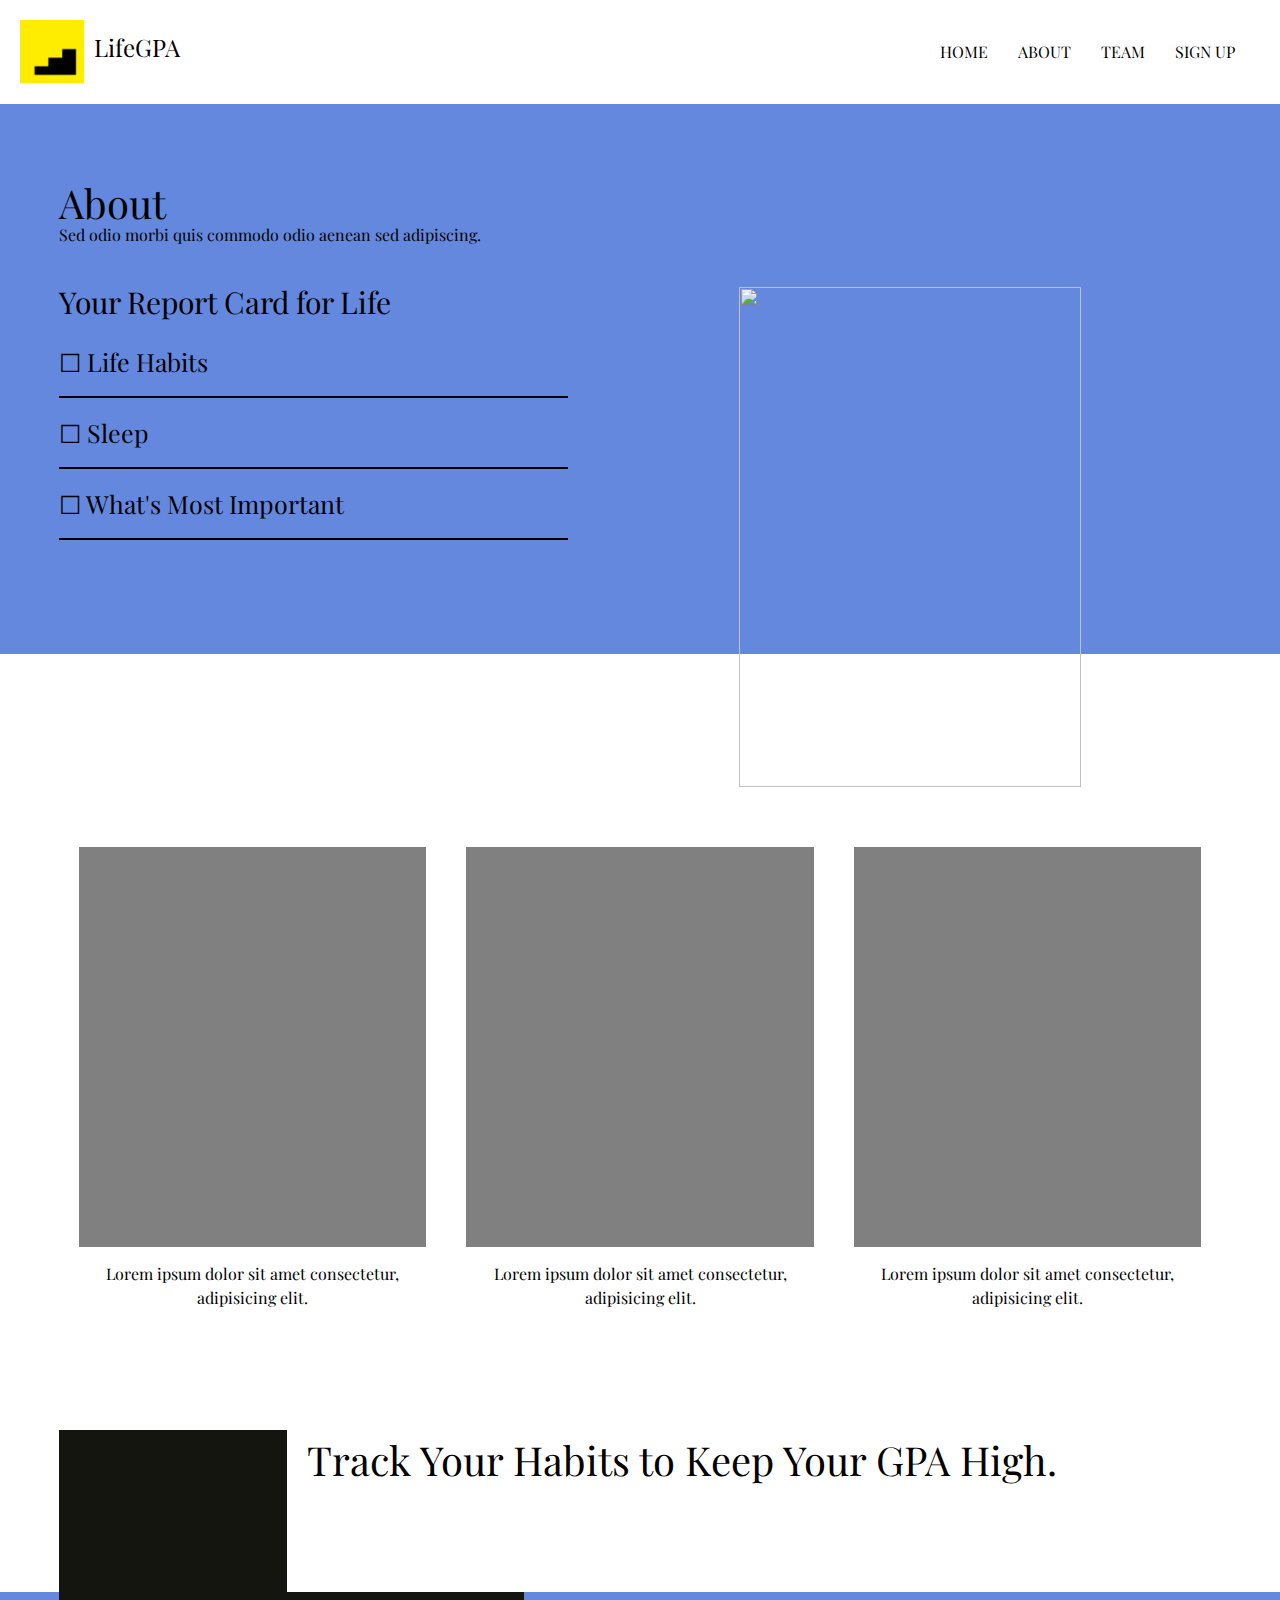
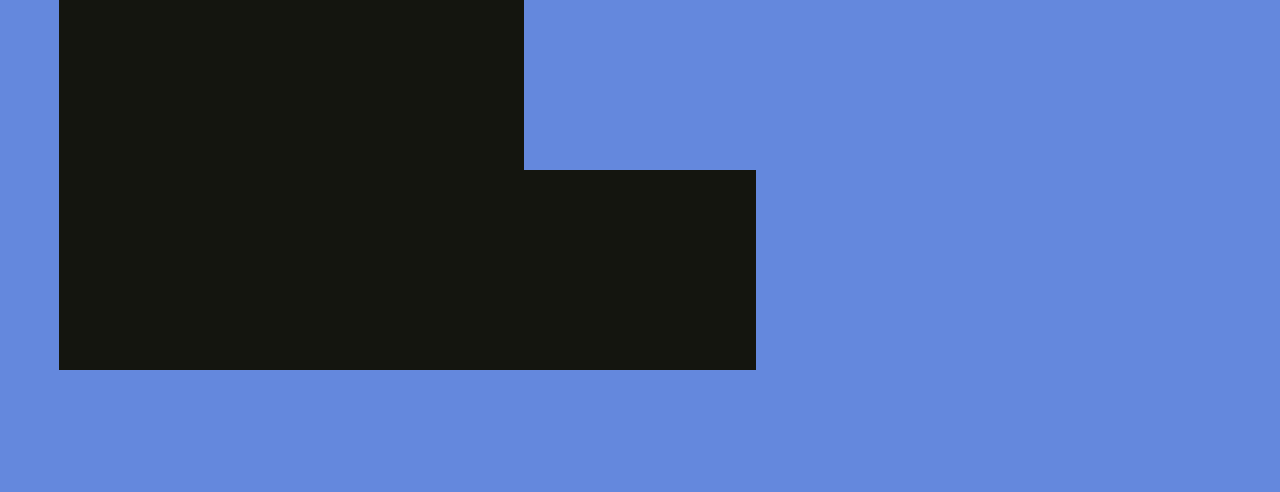
==== about.html @ 608b70bc "finished about.less styling and responsiveness" ====
<!DOCTYPE HTML>

<html>
  <head>
    <link rel="shortcut icon" href="assets/LifeGPAicon.ico" />
    <title>About LifeGPA</title>
    <meta charset="utf-8" />
    <meta name="viewport" content="width=device-width, initial-scale=1" />
    <link rel="stylesheet" href="css/index.css" />
    <link href="https://fonts.googleapis.com/css?family=Playfair+Display&display=swap" rel="stylesheet">
    <script></script>
    <script src="about.js" async></script>
  </head>
  <body class="">
   
      <!--HEADER-->
    	<header id="ABTheader">
          <div class="nav-bar">
            <nav>
              <div id="logo">
                <img id="img" src="assets/LifeGPAicon.ico"/>
                <p>LifeGPA</p>
              </div>
              <div class="headerLinks">
                <a href="index.html">HOME</a>
                <a href="about.html">ABOUT</a>
                <a href="team.html">TEAM</a>
                <a id="id-btn" href="">SIGN UP</a>
              </div>
            </nav>
          </div>
        </header>

      <!--BANNER-->
      <section class="aboutBanner">
      </section>

      <!--MAIN-->
      <section class="aboutMain">

        <section class="aboutBox">
          <div class="aboutBoxTop">
              <h2>About</h2>
              <p>Sed odio morbi quis commodo odio aenean sed adipiscing.</p>
          </div>

          <div class="aboutMidBox">
            <section class="reportCard">
              <h3>Your Report Card for Life</h3>
              <button class="gradeCard"><ul style="list-style-type:none;">
                  <li>&#9744; Life Habits</ul></button>
              <div class="panel">
                <p>Lorem ipsum...</p>
              </div>
              
              <button class="gradeCard"><ul style="list-style-type:none;">
                  <li>&#9744; Sleep</ul></button>
              <div class="panel">
                <p>Lorem ipsum...</p>
              </div>
              
              <button class="gradeCard"><ul style="list-style-type:none;">
                  <li>&#9744; What's Most Important</ul></button>
              <div class="panel">
                <p>Lorem ipsum...</p>
              </div>
              </section>
          <img class="aboutImg" src="assets/climb.jpg">

          </div>

          <div class="aboutAPP">
           <div class="aboutAPP1">
             <img src="">
             <p>Lorem ipsum dolor sit amet consectetur, adipisicing elit.</p>
            </div> 
            <div class="aboutAPP2">
                <img src="">
                <p>Lorem ipsum dolor sit amet consectetur, adipisicing elit.</p>
               </div> 
            <div class="aboutAPP3">
              <img src="">
              <p>Lorem ipsum dolor sit amet consectetur, adipisicing elit.</p>
              </div>    
          </div>

          <div class="aboutBottomBox">
            <div class="row1">
            <div class="block1"></div>
            <h2>Track Your Habits to Keep Your GPA High.</h2>
          </div>

          <div class="row2">
            <div class="block2"></div>
          </div>

            <div class="block3"></div>  
          </div>
      </section>
     
      </section>

      <!--FOOTER-->
      <footer class="footer">

      </footer>

  </body>
</html>
---- css/index.css ----
.mobile-content {
  max-width: 450px;
  margin: 10px auto 0 auto;
}
html,
body,
div,
span,
applet,
object,
iframe,
h1,
h2,
h3,
h4,
h5,
h6,
p,
blockquote,
pre,
a,
abbr,
acronym,
address,
big,
cite,
code,
del,
dfn,
em,
img,
ins,
kbd,
q,
s,
samp,
small,
strike,
strong,
sub,
sup,
tt,
var,
b,
u,
i,
center,
dl,
dt,
dd,
ol,
ul,
li,
fieldset,
form,
label,
legend,
table,
caption,
tbody,
tfoot,
thead,
tr,
th,
td,
article,
aside,
canvas,
details,
embed,
figure,
figcaption,
footer,
header,
hgroup,
menu,
nav,
output,
ruby,
section,
summary,
time,
mark,
audio,
video {
  margin: 0;
  padding: 0;
  border: 0;
  font-size: 100%;
  font: inherit;
  vertical-align: baseline;
}
article,
aside,
details,
figcaption,
figure,
footer,
header,
hgroup,
menu,
nav,
section {
  display: block;
}
body {
  line-height: 1;
}
ol,
ul {
  list-style: none;
}
blockquote,
q {
  quotes: none;
}
blockquote:before,
blockquote:after,
q:before,
q:after {
  content: '';
  content: none;
}
table {
  border-collapse: collapse;
  border-spacing: 0;
}
* {
  box-sizing: border-box;
}
html {
  font-size: 62.5%;
}
html,
body {
  font-family: 'Roboto', sans-serif;
}
h1,
h2,
h3,
h4,
h5 {
  font-family: 'NBI', 'Pro Bold', sans-serif;
}
h1 {
  font-size: 4rem;
}
h2 {
  font-size: 3.2rem;
  padding-bottom: 10px;
}
h4 {
  font-size: 2.5rem;
  padding-bottom: 10px;
}
p {
  line-height: 1.5;
  font-size: 1.6rem;
  padding-bottom: 10px;
}
img {
  max-width: 100%;
  height: auto;
}
#container {
  text-align: center;
  width: 100%;
  margin: 0 auto;
}
#header-home {
  background: #fcec4f;
}
#header-home nav {
  display: flex;
  justify-content: flex-end;
  align-items: center;
  height: 60px;
}
#header-home a {
  text-decoration: none;
  text-align: center;
  color: #0d0221;
  padding: 15px;
  font-size: 14px;
}
#header-home a:hover {
  text-shadow: 4px 4px 4px rgba(0, 0, 0, 0.13);
}
.banner {
  flex: flex;
  flex-direction: column;
  background: #fcec4f;
  height: 640px;
  padding-top: 70px;
}
.banner img {
  border: 1px solid black;
}
.banner .title::after {
  content: attr(data-end);
  font-size: 12px;
  padding-left: 2px;
}
.banner h1 {
  padding-top: 20px;
  padding-bottom: 30px;
  font-weight: 600;
}
.banner p {
  padding-bottom: 30px;
  font-size: 20px;
  letter-spacing: 0.5px;
}
.banner .circle-wrap {
  position: relative;
}
.banner .text {
  font-size: 25px;
  line-height: 2.5;
  letter-spacing: 1px;
  position: absolute;
  text-align: middle;
  z-index: 5;
  top: 20%;
  left: 50%;
  transform: translate(-50%);
  color: white;
  font-weight: 500;
}
.banner .radial-progress {
  display: inline-block;
  width: 200px;
  height: 200px;
  background: #DDDDDD;
  border-radius: 50%;
}
.banner .radial-progress .circle .mask,
.banner .radial-progress .circle .fill,
.banner .radial-progress .circle .shadow {
  width: 200px;
  height: 200px;
  position: absolute;
  border-radius: 50%;
}
.banner .radial-progress .circle .shadow {
  box-shadow: 6px 6px 10px rgba(0, 0, 0, 0.2) inset;
}
.banner .radial-progress .circle .mask,
.banner .radial-progress .circle .fill {
  -webkit-backface-visibility: hidden;
  transition: -webkit-transform 2s;
  transition: -ms-transform 2s;
  transition: transform 2s;
}
.banner .radial-progress .circle .mask {
  clip: rect(0px, 200px, 200px, 100px);
}
.banner .radial-progress .circle .mask .fill {
  clip: rect(0px, 100px, 200px, 0px);
  background: #2ECC40;
}
.banner .radial-progress .inset {
  width: 165px;
  height: 165px;
  position: absolute;
  margin-left: 17.5px;
  margin-top: 17.5px;
  background: #0d0221;
  border-radius: 50%;
  box-shadow: 6px 6px 10px rgba(0, 0, 0, 0.2);
}
.main {
  display: flex;
  flex-direction: column;
  justify-content: center;
  background: #0d0221;
  opacity: 1;
}
.box {
  display: flex;
  justify-content: center;
  align-content: center;
  background: whitesmoke;
  box-shadow: 0 2px 0 0 #e5e5e5;
  margin: 0 0 2em 0;
  text-align: center;
  margin-top: -70px;
  width: 80%;
  margin-left: auto;
  margin-right: auto;
  height: 200px;
}
.box button {
  padding: 10px;
  height: 40px;
  width: 190px;
  font-size: 16px;
  font-weight: 600;
  text-align: center;
  margin-left: 0 auto;
  margin-right: 0 auto;
  margin: 50px 40px 50px 40px;
  cursor: pointer;
  border: transparent;
  background: #c9c9c9;
}
.box button:hover {
  box-shadow: 6px 6px 10px rgba(0, 0, 0, 0.06);
}
#footer {
  bottom: 0;
  margin-bottom: 0px;
}
#footer li {
  display: inline-block;
  padding: 20px;
  font-size: 14px;
}
body {
  font-size: 62.5%;
  font-family: 'Playfair Display', serif;
}
#ABTheader {
  background: #6488DD;
}
@media (max-width:500px) {
  #ABTheader {
    max-width: 100%;
  }
}
#ABTheader nav {
  display: flex;
  justify-content: space-between;
  align-items: center;
}
@media (max-width:500px) {
  #ABTheader nav {
    flex-direction: column;
  }
}
#ABTheader nav:hover {
  background: white;
}
#ABTheader .headerLinks {
  display: flex;
  align-items: center;
  height: 70px;
  margin-right: 30px;
}
@media (max-width:500px) {
  #ABTheader .headerLinks {
    margin-top: -25px;
    margin-right: 0;
  }
}
#ABTheader a {
  text-decoration: none;
  color: black;
  font-size: 1.6rem;
  padding: 0 1.5rem;
}
#ABTheader a:hover {
  text-shadow: 4px 4px 4px rgba(0, 0, 0, 0.13);
}
#ABTheader #logo {
  display: flex;
  align-items: center;
  justify-content: space-between;
  flex-direction: row;
  margin: 20px;
}
#ABTheader #logo img {
  margin-right: 10px;
}
#ABTheader p {
  font-size: 2.4rem;
}
.aboutBanner {
  background-color: #6488DD;
  height: 550px;
}
.aboutMain {
  font-family: 'Playfair Display', serif;
  display: flex;
  justify-content: center;
}
.aboutBox {
  font-family: 'Playfair Display', serif;
  display: flex;
  flex-direction: column;
  justify-content: middle;
  background: none;
  margin: 0 0 2em 0;
  padding: 3em;
  text-align: center;
  margin-top: -500px;
  position: absolute;
  z-index: 5;
  width: 1200px;
}
@media (max-width:1200px) {
  .aboutBox {
    width: 100%;
    padding: 20px;
  }
}
.aboutBox .aboutBoxTop {
  font-family: 'Playfair Display', serif;
  display: flex;
  flex-direction: column;
}
@media (max-width:1200px) {
  .aboutBox .aboutBoxTop {
    justify-content: center;
    width: 100%;
  }
}
.aboutBox h2 {
  font-family: 'Playfair Display', serif;
  padding: 10px 0 0 0;
  font-size: 4rem;
  text-align: left;
}
.aboutBox p {
  padding-bottom: 40px;
  text-align: left;
}
.aboutMidBox {
  font-family: 'Playfair Display', serif;
  display: flex;
  flex-direction: row;
  padding-right: 0px;
}
@media (max-width:1200px) {
  .aboutMidBox {
    flex-direction: column;
    width: 100%;
  }
}
.aboutMidBox .reportCard {
  font-family: 'Playfair Display', serif;
  width: 45%;
  margin-right: 30px;
}
@media (max-width:1200px) {
  .aboutMidBox .reportCard {
    width: 100%;
    margin-bottom: 60px;
  }
}
.aboutMidBox .reportCard h3 {
  font-family: 'Playfair Display', serif;
  font-size: 3rem;
  text-align: left;
  margin-bottom: 10px;
  padding-bottom: 0px;
  padding-top: 0px;
}
.aboutMidBox .aboutImg {
  width: 55%;
  height: 500px;
}
@media (max-width:1200px) {
  .aboutMidBox .aboutImg {
    width: 100%;
    margin-left: 0;
    height: 30%;
  }
}
.aboutAPP {
  display: flex;
  flex-direction: row;
  margin-top: 40px;
}
@media (max-width:500px) {
  .aboutAPP {
    flex-direction: column;
  }
}
.aboutAPP div {
  display: flex;
  flex-direction: column;
  width: 33%;
  margin: 20px;
  justify-content: center;
}
@media (max-width:500px) {
  .aboutAPP div {
    width: 100%;
    margin: 0;
  }
}
.aboutAPP div img {
  background: gray;
  height: 400px;
}
.aboutAPP div p {
  text-align: center;
  margin-top: 15px;
}
/* Style the buttons that are used to open and close the accordion panel */
.reportCard {
  display: flex;
  flex-direction: column;
}
.reportCard button {
  font-size: 2.5rem;
  border-bottom: 2px solid;
}
.gradeCard {
  font-family: 'Playfair Display', serif;
  background: none;
  color: black;
  cursor: pointer;
  padding: 18px 18px 18px 0px;
  width: 100%;
  text-align: left;
  border: none;
  outline: none;
  transition: 0.4s;
}
/* Add a background color to the button if it is clicked on (add the .active class with JS), and when you move the mouse over it (hover) */
.active,
.gradeCard:hover {
  background-color: #F6F7F8;
}
/* Style the accordion panel. Note: hidden by default */
.panel {
  padding: 0 18px;
  display: none;
  overflow: hidden;
  text-align: left;
  padding-top: 20px;
}
.aboutBottomBox {
  display: flex;
}
@media (max-width:1200px) {
  .aboutBottomBox {
    width: 100%;
  }
}
.aboutBottomBox {
  padding-top: 60px;
  height: 600px;
  display: flex;
  flex-direction: column;
  width: 100%;
}
@media (max-width:500px) {
  .aboutBottomBox {
    height: 400px;
  }
}
.aboutBottomBox .row1 {
  display: flex;
  flex-direction: row;
  height: 30%;
}
@media (max-width:500px) {
  .aboutBottomBox .row1 {
    height: 33%;
  }
}
.aboutBottomBox .row1 h2 {
  margin-left: 20px;
  width: 80%;
}
@media (max-width:500px) {
  .aboutBottomBox .row1 h2 {
    width: 70%;
    font-size: 2rem;
  }
}
.aboutBottomBox .row2 {
  display: flex;
  flex-direction: row;
  height: 33%;
}
.aboutBottomBox .block1 {
  background: #14150F;
  height: 100%;
  width: 20%;
  align-self: flex-start;
}
@media (max-width:1200px) {
  .aboutBottomBox .block1 {
    width: 40%;
  }
}
.aboutBottomBox .block2 {
  background: #14150F;
  height: 100%;
  width: 40%;
  align-self: flex-start;
}
@media (max-width:1200px) {
  .aboutBottomBox .block2 {
    width: 68%;
  }
}
.aboutBottomBox .block3 {
  background: #14150F;
  height: 37%;
  width: 60%;
  align-self: flex-start;
}
@media (max-width:1200px) {
  .aboutBottomBox .block3 {
    width: 100%;
  }
}
.footer {
  background: #6488DD;
  height: 500px;
  width: 100%;
  margin-top: 938px;
}
@media (max-width:1200px) {
  .footer {
    margin-top: 1396px;
  }
}
@media (max-width:500px) {
  .footer {
    margin-top: 1887px;
  }
}
h2 {
  color: black;
}
p {
  color: black;
}
.bannerWelcome {
  margin-top: 0px;
}
.bannerWelcome h2 {
  text-align: center;
  color: white;
  margin: 1rem 0 2rem 0;
  font-size: 3rem;
}
.tabs {
  width: 100%;
}
.tabs .tabs-items {
  width: 100%;
  height: 300px;
  display: flex;
  justify-content: center;
  padding-top: 1.8rem;
}
.tabs .tabs-item {
  display: none;
  width: 75%;
  margin-top: -60px;
  color: white;
}
@media (max-width: 570px) {
  .tabs .tabs-item {
    color: black;
    margin-top: 0px;
  }
}
.tabs .tabs-item .tabs-item-title {
  font-size: 3rem;
  font-weight: bold;
  padding-bottom: 10px;
}
.tabs .tabs-item .uiDevs .profile {
  margin-bottom: 2rem;
}
.tabs .tabs-item-selected {
  display: flex;
  flex-direction: column;
  align-items: center;
  text-align: center;
}
.tabs .tabs-links {
  display: flex;
  max-width: 800px;
  margin: 0.5rem auto;
  text-align: center;
  justify-content: space-around;
}
@media (max-width:500px) {
  .tabs .tabs-links {
    flex-direction: column;
    margin: 0 1rem;
    background-color: none;
    color: white;
  }
}
.tabs .bannerImage img {
  max-width: 100%;
  max-height: 402px;
  display: block;
  margin: -250px auto 0 auto;
  position: relative;
  z-index: -1;
}
@media (max-width:500px) {
  .tabs .bannerImage img {
    height: 350px;
    margin-top: -316px;
  }
}
.tabs .tabs-link {
  padding: 15px 20px;
  font-size: 2.4rem;
  border: 1px solid white;
  border-radius: 10px;
  color: white;
  cursor: pointer;
}
@media (max-width:500px) {
  .tabs .tabs-link {
    text-align: center;
    font-size: 2rem;
    border-radius: 0;
    border: 1px solid white;
    background-color: none;
    color: white;
  }
}
.tabs .tabs-link-selected {
  background-color: white;
  color: black;
}
.tabs .tabs-link-selected:hover {
  background-color: white;
}
.tabs .profile {
  display: flex;
  flex-direction: column;
  align-items: center;
  max-width: 500px;
}
.tabs .profile h2 {
  font-size: 2.4rem;
  padding: 1rem;
}
.tabs .profile img {
  border-radius: 10px;
}
.tabs .profile p {
  font-size: 1.6rem;
  margin: 1rem;
  padding: 0 1rem 0 1rem;
}
.tabs .profile a {
  width: 100px;
}
.tabs .gitLogo {
  width: 90%;
  height: auto;
}
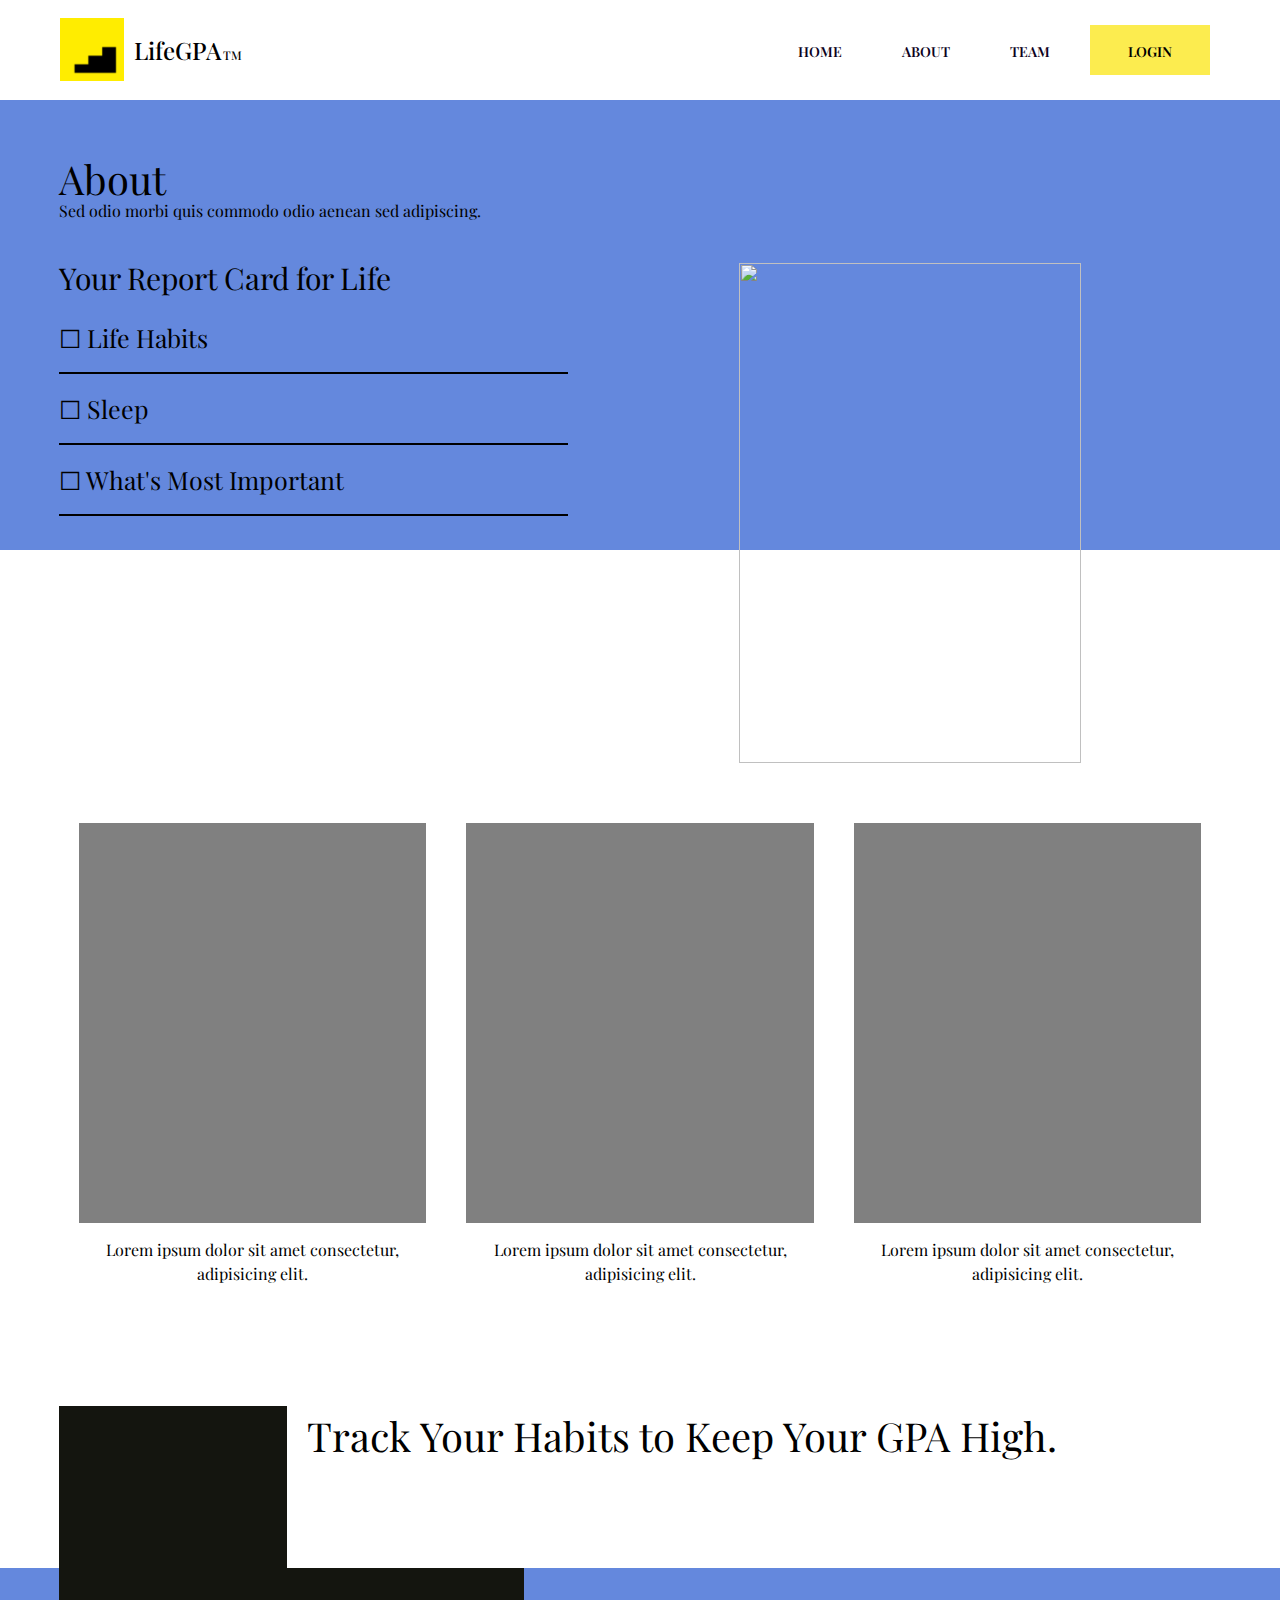
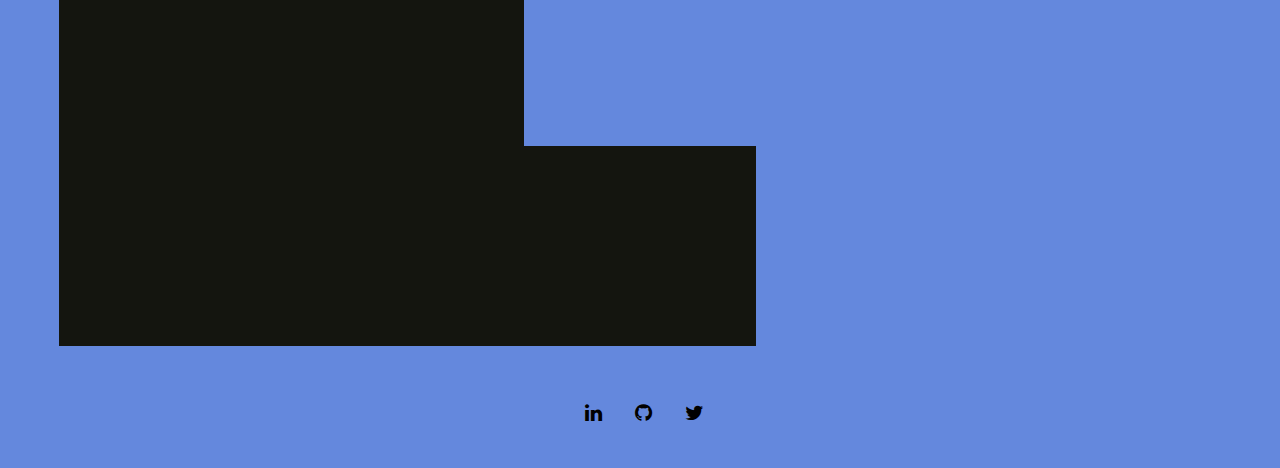
==== commit 7be0ceac: "about header and footer edits" ====
--- a/about.html
+++ b/about.html
@@ -7,9 +7,11 @@
     <meta charset="utf-8" />
     <meta name="viewport" content="width=device-width, initial-scale=1" />
     <link rel="stylesheet" href="css/index.css" />
+    <link rel="stylesheet" href="https://cdnjs.cloudflare.com/ajax/libs/font-awesome/4.7.0/css/font-awesome.min.css">
     <link href="https://fonts.googleapis.com/css?family=Playfair+Display&display=swap" rel="stylesheet">
     <script></script>
     <script src="about.js" async></script>
+    <script src="menuMobile.js" async></script>
   </head>
   <body class="">
    
@@ -19,17 +21,28 @@
             <nav>
               <div id="logo">
                 <img id="img" src="assets/LifeGPAicon.ico"/>
-                <p>LifeGPA</p>
+                <div class="title" data-end="TM">LifeGPA</div>
+              </div>
+              <div class="menu-button">
+                <div class="line"></div>
+                <div class="line"></div>
+                <div class="line"></div>
               </div>
               <div class="headerLinks">
                 <a href="index.html">HOME</a>
                 <a href="about.html">ABOUT</a>
                 <a href="team.html">TEAM</a>
-                <a id="id-btn" href="">SIGN UP</a>
+                <a id="id-btn" href="https://lifegpa-app.netlify.com/login">LOGIN</a>
               </div>
             </nav>
           </div>
         </header>
+        <div class="menu">
+          <a href="index.html">HOME</a>
+          <a href="about.html">ABOUT</a>
+          <a href="team.html">TEAM</a>
+          <a class="mobile-login" href="team.html">LOGIN</a>
+      </div>
 
       <!--BANNER-->
       <section class="aboutBanner">
@@ -101,8 +114,12 @@
       </section>
 
       <!--FOOTER-->
-      <footer class="footer">
-
+      <footer class="footerABT">
+        <ul>
+          <a href="#" class="fa fa-linkedin"></a>
+          <a href="#" class="fa fa-github"></a>
+          <a href="#" class="fa fa-twitter"></a>
+        </ul>
       </footer>
 
   </body>
--- a/css/index.css
+++ b/css/index.css
@@ -133,14 +133,14 @@
 }
 html,
 body {
-  font-family: 'Roboto', sans-serif;
+  font-family: 'Copse', serif;
 }
 h1,
 h2,
 h3,
 h4,
 h5 {
-  font-family: 'NBI', 'Pro Bold', sans-serif;
+  font-family: 'Copse', serif;
 }
 h1 {
   font-size: 4rem;
@@ -167,83 +167,285 @@
   width: 100%;
   margin: 0 auto;
 }
-#header-home {
+#header-main {
   background: #fcec4f;
 }
-#header-home nav {
-  display: flex;
-  justify-content: flex-end;
+@media (max-width:500px) {
+  #header-main {
+    max-width: 100%;
+  }
+}
+#header-main nav {
+  display: flex;
+  justify-content: space-between;
   align-items: center;
-  height: 60px;
-}
-#header-home a {
+  height: 100px;
+}
+@media (max-width:500px) {
+  #header-main nav {
+    flex-direction: row-reverse;
+    padding-left: 40px;
+    padding-right: 40px;
+    height: 80px;
+    position: fixed;
+    width: 100%;
+  }
+}
+#header-main nav #logo {
+  display: flex;
+  align-items: center;
+  flex-direction: row;
+  transform: translate(0px, 4px);
+  margin-left: 60px;
+}
+@media (max-width:500px) {
+  #header-main nav #logo {
+    margin-left: 0px;
+    justify-items: flex-start;
+  }
+}
+#header-main nav #logo img {
+  transform: translate(0px, -21px);
+}
+#header-main nav #logo .title {
+  font-size: 24px;
+  font-weight: 500;
+}
+#header-main nav #logo .title::after {
+  content: attr(data-end);
+  font-size: 12px;
+  padding-left: 2px;
+}
+#header-main nav .menu-button .line {
+  width: 35px;
+  height: 5px;
+  background-color: #2e72b9;
+  margin: 6px 0;
+  display: none;
+}
+@media (max-width:500px) {
+  #header-main nav .menu-button .line {
+    display: block;
+  }
+}
+#header-main nav .headerLinks {
+  display: flex;
+  align-content: center;
+  justify-content: center;
+  margin-right: 60px;
+  height: 70px;
+}
+@media (max-width:500px) {
+  #header-main nav .headerLinks {
+    flex-direction: column;
+    margin-top: 20px;
+    margin-right: 0px;
+    margin-left: 0px;
+    padding: 0;
+    display: none;
+  }
+}
+#header-main nav .headerLinks a {
   text-decoration: none;
   text-align: center;
   color: #0d0221;
+  padding: 20px;
+  font-size: 14px;
+  font-weight: 500;
+  margin: 10px;
+}
+@media (max-width:500px) {
+  #header-main nav .headerLinks a {
+    padding: 0;
+  }
+}
+#header-main nav .headerLinks a:hover {
+  text-shadow: 4px 4px 4px rgba(0, 0, 0, 0.13);
+}
+#header-main nav .headerLinks #id-btn {
+  height: 50px;
+  width: 120px;
+  background: #2e72b9;
+  color: white;
+  flex-grow: 2;
+}
+#header-main nav:hover {
+  background: white;
+}
+.menu {
+  display: flex;
+  flex-direction: row;
+  justify-content: space-between;
+  display: none;
+}
+.menu a {
+  text-decoration: none;
   padding: 15px;
   font-size: 14px;
-}
-#header-home a:hover {
-  text-shadow: 4px 4px 4px rgba(0, 0, 0, 0.13);
+  font-weight: 500;
+  color: #0d0221;
+  margin-left: 20px;
+  margin-right: 20px;
+}
+.menu .mobile-login {
+  background: #2e72b9;
+  padding: 10px;
+  height: 35px;
+  color: white;
+}
+@media (max-width:500px) {
+  .menu {
+    display: flex;
+    position: fixed;
+    text-align: left;
+    top: 75px;
+    left: 0;
+    width: 100%;
+    height: 0px;
+    overflow: hidden;
+    background-color: white;
+    border-left: none;
+    border-bottom: none;
+    z-index: 2;
+    margin: 0 0 0 0;
+    transition: height 1000ms;
+  }
+}
+.menu-open {
+  height: 50px;
 }
 .banner {
-  flex: flex;
-  flex-direction: column;
+  display: flex;
+  flex-direction: row-reverse;
+  justify-content: center;
+  align-content: center;
   background: #fcec4f;
-  height: 640px;
+  height: 600px;
   padding-top: 70px;
-}
-.banner img {
-  border: 1px solid black;
-}
-.banner .title::after {
-  content: attr(data-end);
-  font-size: 12px;
-  padding-left: 2px;
-}
-.banner h1 {
-  padding-top: 20px;
-  padding-bottom: 30px;
+  z-index: 3;
+}
+@media (max-width:500px) {
+  .banner {
+    flex-direction: column;
+    justify-content: center;
+    padding-top: 160px;
+    height: 900px;
+  }
+}
+.banner .home-content {
+  padding-top: 30px;
+}
+@media (max-width: 800px) {
+  .banner .home-content {
+    padding-right: 30px;
+  }
+}
+@media (max-width:500px) {
+  .banner .home-content {
+    padding: 0px;
+  }
+}
+.banner .home-content h1 {
+  font-size: 40px;
   font-weight: 600;
-}
-.banner p {
-  padding-bottom: 30px;
+  line-height: 1.6;
+}
+@media (max-width:500px) {
+  .banner .home-content h1 {
+    font-size: 30px;
+    line-height: 1.7;
+  }
+}
+.banner .home-content p {
+  padding-bottom: 20px;
+  padding-top: 30px;
   font-size: 20px;
-  letter-spacing: 0.5px;
+}
+@media (max-width:500px) {
+  .banner .home-content p {
+    font-size: 18px;
+    padding-left: 40px;
+    padding-right: 40px;
+    padding-bottom: 30px;
+  }
+}
+.banner .home-content .learn-btn {
+  width: 160px;
+  padding: 15px;
+  font-size: 16px;
+  font-weight: 600;
+  border: transparent;
+  background: #cdd2d0;
+  margin-top: 20px;
+}
+@media (max-width:500px) {
+  .banner .home-content .learn-btn {
+    margin-top: 5px;
+  }
 }
 .banner .circle-wrap {
   position: relative;
+  padding-left: 30px;
+  padding-top: 70px;
+  padding-right: 80px;
+}
+@media (max-width: 800px) {
+  .banner .circle-wrap {
+    padding-right: 30px;
+    padding-top: 90px;
+  }
+}
+@media (max-width:500px) {
+  .banner .circle-wrap {
+    padding: 30px 0px 0px 0px;
+  }
 }
 .banner .text {
-  font-size: 25px;
-  line-height: 2.5;
+  font-size: 35px;
+  line-height: 2.2;
   letter-spacing: 1px;
   position: absolute;
   text-align: middle;
   z-index: 5;
-  top: 20%;
-  left: 50%;
+  top: 28%;
+  left: 45%;
   transform: translate(-50%);
-  color: white;
-  font-weight: 500;
+  color: #0d0221;
+  font-weight: 600;
+}
+@media (max-width: 800px) {
+  .banner .text {
+    font-size: 30px;
+    top: 32%;
+    left: 48%;
+    transform: translate(-50%);
+  }
+}
+@media (max-width:500px) {
+  .banner .text {
+    font-size: 30px;
+    top: 32%;
+    left: 50%;
+    transform: translate(-50%);
+  }
 }
 .banner .radial-progress {
   display: inline-block;
-  width: 200px;
-  height: 200px;
-  background: #DDDDDD;
+  width: 300px;
+  height: 300px;
+  background: #cdd2d0;
   border-radius: 50%;
 }
 .banner .radial-progress .circle .mask,
 .banner .radial-progress .circle .fill,
 .banner .radial-progress .circle .shadow {
-  width: 200px;
-  height: 200px;
+  width: 300px;
+  height: 300px;
   position: absolute;
   border-radius: 50%;
 }
 .banner .radial-progress .circle .shadow {
-  box-shadow: 6px 6px 10px rgba(0, 0, 0, 0.2) inset;
+  box-shadow: 6px 6px 10px rgba(0, 0, 0, 0.1) inset;
 }
 .banner .radial-progress .circle .mask,
 .banner .radial-progress .circle .fill {
@@ -253,68 +455,36 @@
   transition: transform 2s;
 }
 .banner .radial-progress .circle .mask {
-  clip: rect(0px, 200px, 200px, 100px);
+  clip: rect(0px, 300px, 300px, 150px);
 }
 .banner .radial-progress .circle .mask .fill {
-  clip: rect(0px, 100px, 200px, 0px);
-  background: #2ECC40;
+  clip: rect(0px, 150px, 300px, 0px);
+  background: #2e72b9;
 }
 .banner .radial-progress .inset {
-  width: 165px;
-  height: 165px;
+  width: 260px;
+  height: 260px;
   position: absolute;
-  margin-left: 17.5px;
-  margin-top: 17.5px;
-  background: #0d0221;
+  margin-left: 20px;
+  margin-top: 20px;
+  background: #cdd2d0;
+  opacity: 0.9;
   border-radius: 50%;
-  box-shadow: 6px 6px 10px rgba(0, 0, 0, 0.2);
-}
-.main {
-  display: flex;
-  flex-direction: column;
-  justify-content: center;
-  background: #0d0221;
-  opacity: 1;
-}
-.box {
-  display: flex;
-  justify-content: center;
-  align-content: center;
-  background: whitesmoke;
-  box-shadow: 0 2px 0 0 #e5e5e5;
-  margin: 0 0 2em 0;
-  text-align: center;
-  margin-top: -70px;
-  width: 80%;
-  margin-left: auto;
-  margin-right: auto;
-  height: 200px;
-}
-.box button {
-  padding: 10px;
-  height: 40px;
-  width: 190px;
-  font-size: 16px;
-  font-weight: 600;
-  text-align: center;
-  margin-left: 0 auto;
-  margin-right: 0 auto;
-  margin: 50px 40px 50px 40px;
-  cursor: pointer;
-  border: transparent;
-  background: #c9c9c9;
-}
-.box button:hover {
-  box-shadow: 6px 6px 10px rgba(0, 0, 0, 0.06);
-}
-#footer {
+  box-shadow: 6px 6px 10px rgba(0, 0, 0, 0.8);
+}
+#footer-main {
   bottom: 0;
   margin-bottom: 0px;
-}
-#footer li {
+  height: 80px;
+}
+#footer-main a {
   display: inline-block;
   padding: 20px;
-  font-size: 14px;
+  font-size: 20px;
+  width: 50px;
+  text-decoration: none;
+  margin-top: 15px;
+  color: black;
 }
 body {
   font-size: 62.5%;
@@ -322,58 +492,158 @@
 }
 #ABTheader {
   background: #6488DD;
-}
-@media (max-width:500px) {
+  font-weight: bold;
+  position: fixed;
+  width: 100%;
+  z-index: 99;
+}
+@media (max-width: 800px) {
   #ABTheader {
-    max-width: 100%;
+    background: #6488DD;
+    margin-bottom: 40px;
   }
 }
 #ABTheader nav {
   display: flex;
   justify-content: space-between;
   align-items: center;
-}
-@media (max-width:500px) {
+  height: 100px;
+}
+@media (max-width: 800px) {
   #ABTheader nav {
+    flex-direction: row-reverse;
+    padding-left: 40px;
+    padding-right: 40px;
+    height: 80px;
+    position: fixed;
+    width: 100%;
+  }
+}
+#ABTheader nav #logo {
+  display: flex;
+  align-items: center;
+  flex-direction: row;
+  margin-left: 60px;
+}
+@media (max-width: 800px) {
+  #ABTheader nav #logo {
+    margin-left: 0px;
+    justify-items: flex-start;
+  }
+}
+#ABTheader nav #logo img {
+  margin-right: 10px;
+}
+#ABTheader nav #logo .title {
+  font-size: 24px;
+  font-weight: 500;
+}
+#ABTheader nav #logo .title::after {
+  content: attr(data-end);
+  font-size: 12px;
+  padding-left: 2px;
+}
+#ABTheader nav .menu-button .line {
+  width: 35px;
+  height: 5px;
+  background-color: #fcec4f;
+  margin: 6px 0;
+  display: none;
+}
+@media (max-width: 800px) {
+  #ABTheader nav .menu-button .line {
+    display: block;
+  }
+}
+#ABTheader nav .headerLinks {
+  display: flex;
+  align-content: center;
+  justify-content: center;
+  margin-right: 60px;
+  height: 70px;
+}
+@media (max-width: 800px) {
+  #ABTheader nav .headerLinks {
     flex-direction: column;
-  }
+    margin-top: 20px;
+    margin-right: 0px;
+    margin-left: 0px;
+    padding: 0;
+    display: none;
+  }
+}
+#ABTheader nav .headerLinks a {
+  font-weight: 600;
+  text-decoration: none;
+  text-align: center;
+  color: #0d0221;
+  padding: 20px;
+  font-size: 14px;
+  margin: 10px;
+}
+@media (max-width: 800px) {
+  #ABTheader nav .headerLinks a {
+    padding: 0;
+  }
+}
+#ABTheader nav .headerLinks a:hover {
+  text-shadow: 4px 4px 4px rgba(0, 0, 0, 0.13);
+}
+#ABTheader nav .headerLinks #id-btn {
+  height: 50px;
+  width: 120px;
+  background: #fcec4f;
+  color: black;
+  flex-grow: 2;
 }
 #ABTheader nav:hover {
   background: white;
 }
-#ABTheader .headerLinks {
-  display: flex;
-  align-items: center;
-  height: 70px;
-  margin-right: 30px;
-}
-@media (max-width:500px) {
-  #ABTheader .headerLinks {
-    margin-top: -25px;
-    margin-right: 0;
-  }
-}
-#ABTheader a {
+.menu {
+  display: flex;
+  flex-direction: row;
+  justify-content: space-between;
+  display: none;
+}
+.menu a {
   text-decoration: none;
+  padding: 15px;
+  font-size: 14px;
+  font-weight: 600;
+  color: #0d0221;
+  margin-left: 20px;
+  margin-right: 20px;
+}
+.menu .mobile-login {
+  background: #fcec4f;
+  padding: 10px;
+  height: 35px;
   color: black;
-  font-size: 1.6rem;
-  padding: 0 1.5rem;
-}
-#ABTheader a:hover {
-  text-shadow: 4px 4px 4px rgba(0, 0, 0, 0.13);
-}
-#ABTheader #logo {
-  display: flex;
-  align-items: center;
-  justify-content: space-between;
-  flex-direction: row;
-  margin: 20px;
-}
-#ABTheader #logo img {
-  margin-right: 10px;
-}
-#ABTheader p {
-  font-size: 2.4rem;
+}
+@media (max-width: 800px) {
+  .menu {
+    display: flex;
+    position: fixed;
+    text-align: left;
+    top: 75px;
+    left: 0;
+    width: 100%;
+    height: 0px;
+    overflow: hidden;
+    background-color: white;
+    border-left: none;
+    border-bottom: none;
+    z-index: 2;
+    margin: 0 0 0 0;
+    transition: height 1000ms;
+  }
+}
+.menu-open {
+  height: 50px;
+  padding-bottom: 20px;
+  position: fixed;
+  width: 100%;
+  z-index: 99;
 }
 .aboutBanner {
   background-color: #6488DD;
@@ -383,6 +653,8 @@
   font-family: 'Playfair Display', serif;
   display: flex;
   justify-content: center;
+  padding-top: 40px;
+  margin-top: 40px;
 }
 .aboutBox {
   font-family: 'Playfair Display', serif;
@@ -610,21 +882,36 @@
     width: 100%;
   }
 }
-.footer {
+.footerABT {
   background: #6488DD;
   height: 500px;
   width: 100%;
   margin-top: 938px;
 }
 @media (max-width:1200px) {
-  .footer {
+  .footerABT {
     margin-top: 1396px;
   }
 }
 @media (max-width:500px) {
-  .footer {
+  .footerABT {
     margin-top: 1887px;
   }
+}
+.footerABT ul {
+  display: flex;
+  justify-content: center;
+  align-self: flex-end;
+  transform: translate(0, 400px);
+}
+.footerABT a {
+  display: inline-block;
+  padding: 20px;
+  font-size: 20px;
+  width: 50px;
+  text-decoration: none;
+  margin-top: 15px;
+  color: black;
 }
 h2 {
   color: black;
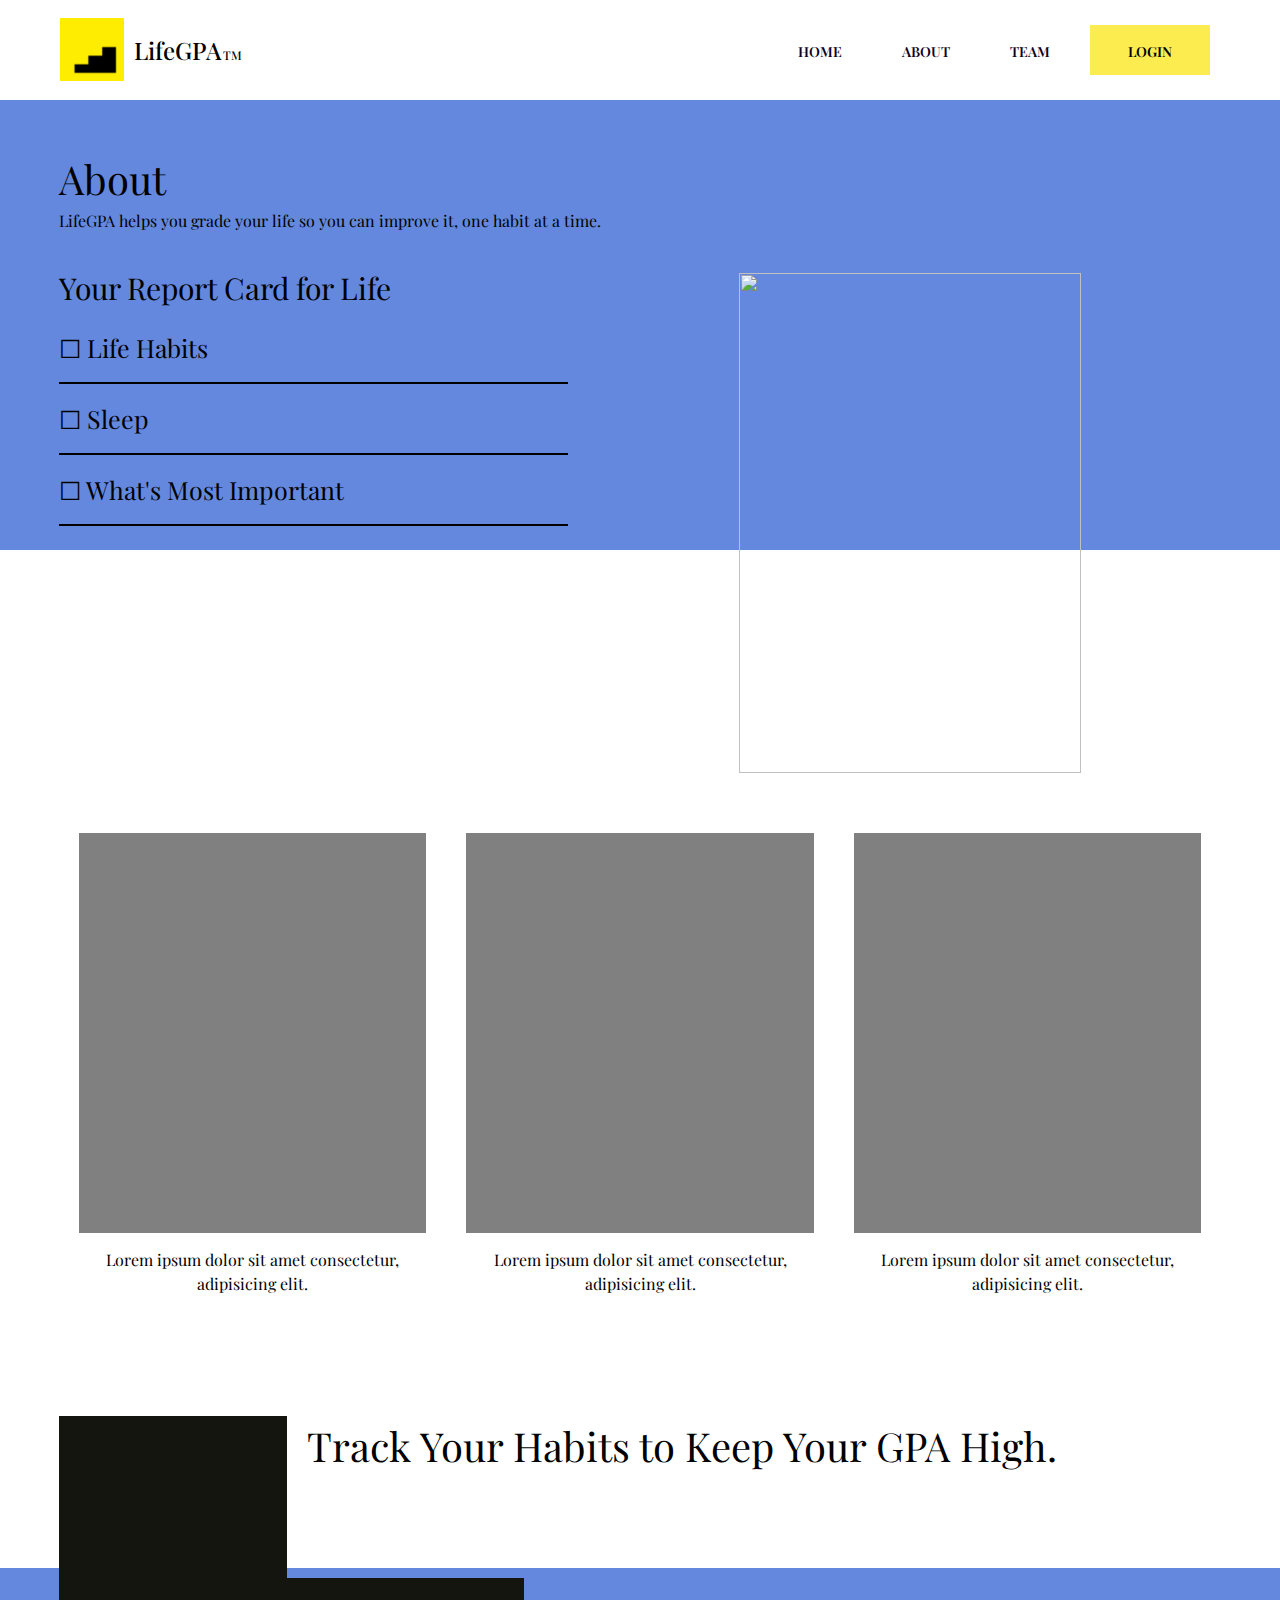
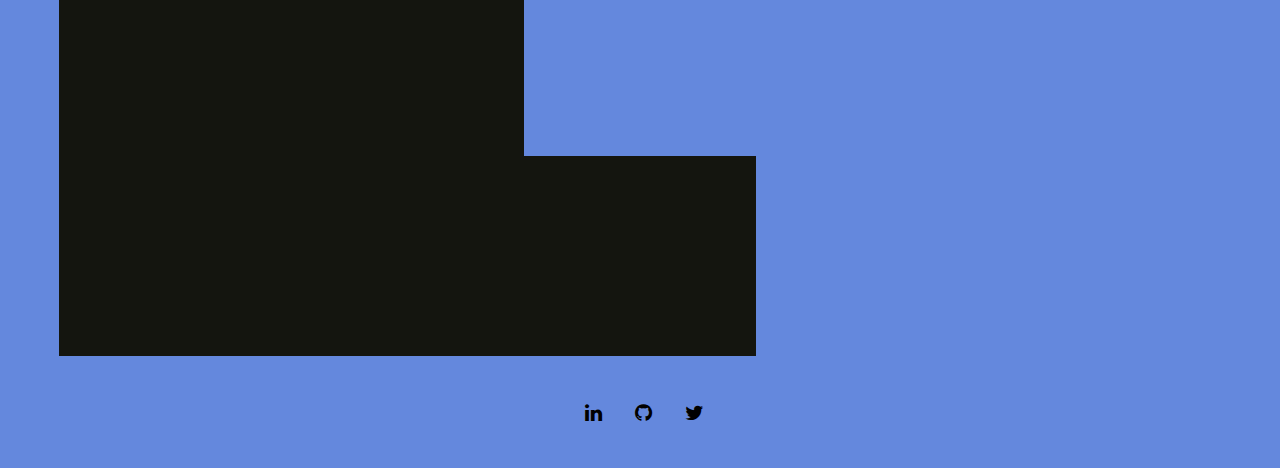
==== commit 4bbabd64: "added text content" ====
--- a/about.html
+++ b/about.html
@@ -54,7 +54,7 @@
         <section class="aboutBox">
           <div class="aboutBoxTop">
               <h2>About</h2>
-              <p>Sed odio morbi quis commodo odio aenean sed adipiscing.</p>
+              <p>LifeGPA helps you grade your life so you can improve it, one habit at a time.</p>
           </div>
 
           <div class="aboutMidBox">
--- a/css/index.css
+++ b/css/index.css
@@ -687,6 +687,9 @@
     width: 100%;
   }
 }
+.aboutBox .aboutBoxTop p {
+  margin-top: 10px;
+}
 .aboutBox h2 {
   font-family: 'Playfair Display', serif;
   padding: 10px 0 0 0;
@@ -919,14 +922,28 @@
 p {
   color: black;
 }
+header {
+  background: #fcec4f;
+}
+header:hover {
+  background-color: white;
+}
 .bannerWelcome {
   margin-top: 0px;
+  padding-top: 2rem;
+  background-color: #fcec4f;
 }
 .bannerWelcome h2 {
   text-align: center;
-  color: white;
-  margin: 1rem 0 2rem 0;
+  color: black;
+  margin: 0 0 2rem 0;
   font-size: 3rem;
+}
+@media (max-width:500px) {
+  .bannerWelcome h2 {
+    color: black;
+    padding-top: 100px;
+  }
 }
 .tabs {
   width: 100%;
@@ -937,24 +954,23 @@
   display: flex;
   justify-content: center;
   padding-top: 1.8rem;
+  z-index: -2;
 }
 .tabs .tabs-item {
   display: none;
   width: 75%;
-  margin-top: -60px;
-  color: white;
-}
-@media (max-width: 570px) {
-  .tabs .tabs-item {
-    color: black;
-    margin-top: 0px;
-  }
+  color: black;
 }
 .tabs .tabs-item .tabs-item-title {
   font-size: 3rem;
   font-weight: bold;
   padding-bottom: 10px;
 }
+@media (max-width:500px) {
+  .tabs .tabs-item .tabs-item-title {
+    z-index: -2;
+  }
+}
 .tabs .tabs-item .uiDevs .profile {
   margin-bottom: 2rem;
 }
@@ -963,52 +979,52 @@
   flex-direction: column;
   align-items: center;
   text-align: center;
+  background: white;
+}
+@media (max-width:500px) {
+  .tabs .tabs-item-selected {
+    z-index: -2;
+  }
 }
 .tabs .tabs-links {
   display: flex;
-  max-width: 800px;
-  margin: 0.5rem auto;
+  margin: 0 auto;
+  padding: 2rem 0;
   text-align: center;
   justify-content: space-around;
+  background-color: #fcec4f;
+  transform: translate(0px, -21px);
 }
 @media (max-width:500px) {
   .tabs .tabs-links {
     flex-direction: column;
-    margin: 0 1rem;
     background-color: none;
-    color: white;
-  }
-}
-.tabs .bannerImage img {
-  max-width: 100%;
-  max-height: 402px;
-  display: block;
-  margin: -250px auto 0 auto;
-  position: relative;
-  z-index: -1;
-}
-@media (max-width:500px) {
-  .tabs .bannerImage img {
-    height: 350px;
-    margin-top: -316px;
+    color: black;
+    width: 100%;
+    padding-bottom: 0;
+    z-index: -2;
   }
 }
 .tabs .tabs-link {
   padding: 15px 20px;
-  font-size: 2.4rem;
-  border: 1px solid white;
+  font-size: 2rem;
+  border: 1px solid black;
   border-radius: 10px;
-  color: white;
+  color: black;
   cursor: pointer;
+}
+.tabs .tabs-link:hover {
+  background-color: white;
 }
 @media (max-width:500px) {
   .tabs .tabs-link {
     text-align: center;
     font-size: 2rem;
     border-radius: 0;
-    border: 1px solid white;
+    border: 1px solid black;
     background-color: none;
-    color: white;
+    color: black;
+    z-index: -1;
   }
 }
 .tabs .tabs-link-selected {
@@ -1022,6 +1038,7 @@
   display: flex;
   flex-direction: column;
   align-items: center;
+  background: white;
   max-width: 500px;
 }
 .tabs .profile h2 {
@@ -1043,3 +1060,168 @@
   width: 90%;
   height: auto;
 }
+#header-main {
+  background: #fcec4f;
+}
+@media (max-width:500px) {
+  #header-main {
+    max-width: 100%;
+    z-index: 2;
+  }
+}
+#header-main nav {
+  display: flex;
+  justify-content: space-between;
+  align-items: center;
+  height: 100px;
+  background-color: #fcec4f;
+}
+@media (max-width:500px) {
+  #header-main nav {
+    z-index: 2;
+    flex-direction: row-reverse;
+    padding-left: 40px;
+    padding-right: 40px;
+    height: 80px;
+    position: fixed;
+    width: 100%;
+    background-color: #fcec4f;
+  }
+}
+#header-main nav #logo {
+  display: flex;
+  align-items: center;
+  flex-direction: row;
+  transform: translate(0px, 4px);
+  margin-left: 60px;
+}
+@media (max-width:500px) {
+  #header-main nav #logo {
+    margin-left: 0px;
+    justify-items: flex-start;
+  }
+}
+#header-main nav #logo img {
+  transform: translate(0px, -21px);
+}
+#header-main nav #logo .title {
+  font-size: 24px;
+  font-weight: 500;
+}
+#header-main nav #logo .title::after {
+  content: attr(data-end);
+  font-size: 12px;
+  padding-left: 2px;
+}
+#header-main nav .menu-button .line {
+  width: 35px;
+  height: 5px;
+  background-color: #2e72b9;
+  margin: 6px 0;
+  display: none;
+}
+@media (max-width:500px) {
+  #header-main nav .menu-button .line {
+    display: block;
+  }
+}
+#header-main nav .headerLinks {
+  display: flex;
+  align-content: center;
+  justify-content: center;
+  margin-right: 60px;
+  height: 70px;
+}
+@media (max-width:500px) {
+  #header-main nav .headerLinks {
+    flex-direction: column;
+    margin-top: 20px;
+    margin-right: 0px;
+    margin-left: 0px;
+    padding: 0;
+    display: none;
+  }
+}
+#header-main nav .headerLinks a {
+  text-decoration: none;
+  text-align: center;
+  color: #0d0221;
+  padding: 20px;
+  font-size: 14px;
+  font-weight: 500;
+  margin: 10px;
+}
+@media (max-width:500px) {
+  #header-main nav .headerLinks a {
+    padding: 0;
+  }
+}
+#header-main nav .headerLinks a:hover {
+  text-shadow: 4px 4px 4px rgba(0, 0, 0, 0.13);
+}
+#header-main nav .headerLinks #id-btn {
+  height: 50px;
+  width: 120px;
+  background: #2e72b9;
+  color: white;
+  flex-grow: 2;
+}
+#header-main nav:hover {
+  background: white;
+}
+.menu {
+  display: flex;
+  flex-direction: row;
+  justify-content: space-between;
+  display: none;
+}
+.menu a {
+  text-decoration: none;
+  padding: 15px;
+  font-size: 14px;
+  font-weight: 500;
+  color: #0d0221;
+  margin-left: 20px;
+  margin-right: 20px;
+}
+.menu .mobile-login {
+  background: #2e72b9;
+  padding: 10px;
+  height: 35px;
+  color: white;
+}
+@media (max-width:500px) {
+  .menu {
+    display: flex;
+    position: fixed;
+    text-align: left;
+    top: 75px;
+    left: 0;
+    width: 100%;
+    height: 0px;
+    overflow: hidden;
+    background-color: #fcec4f;
+    border-left: none;
+    border-bottom: none;
+    margin: 0 0 0 0;
+    transition: height 1000ms;
+  }
+}
+.menu-open {
+  height: 50px;
+}
+#footerTeam {
+  bottom: 0;
+  margin: 30px auto 0 auto;
+  text-align: center;
+  height: 80px;
+}
+#footerTeam a {
+  display: inline-block;
+  padding: 20px;
+  font-size: 20px;
+  width: 50px;
+  text-decoration: none;
+  margin-top: 15px;
+  color: black;
+}
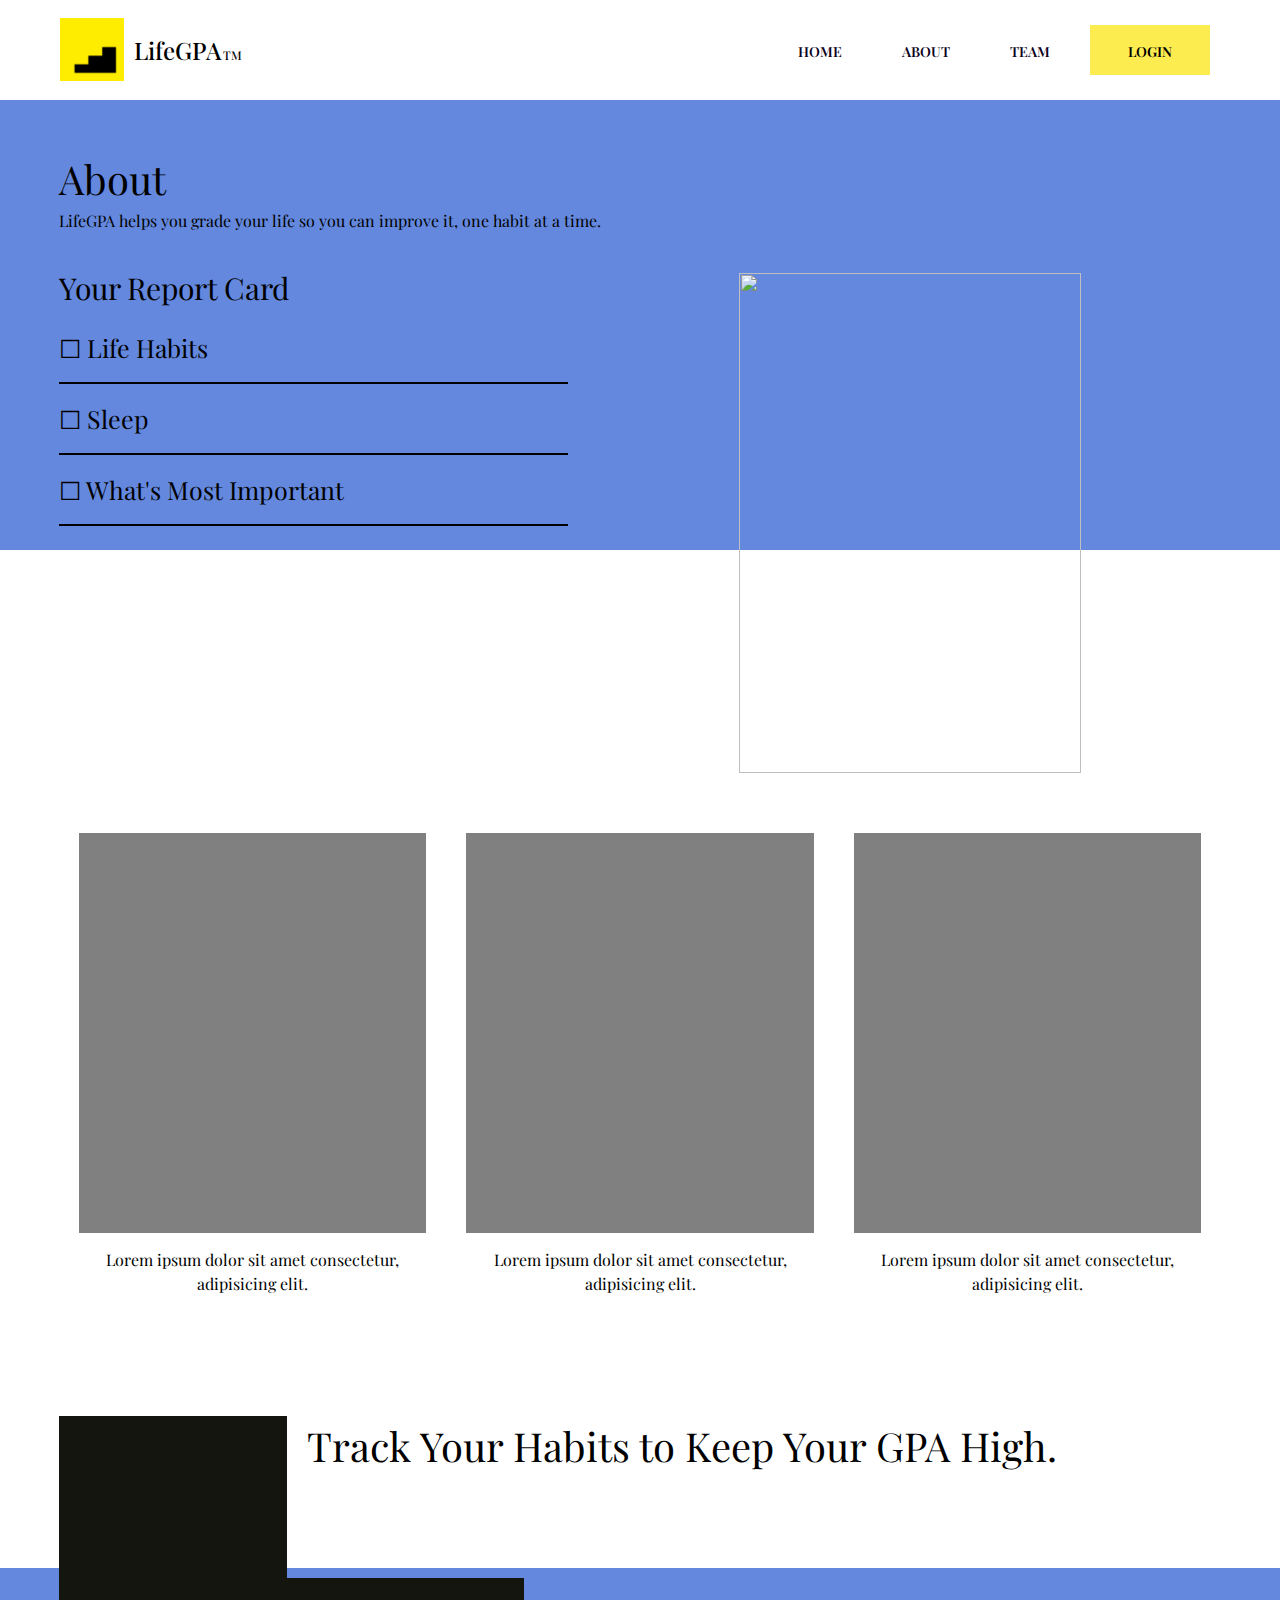
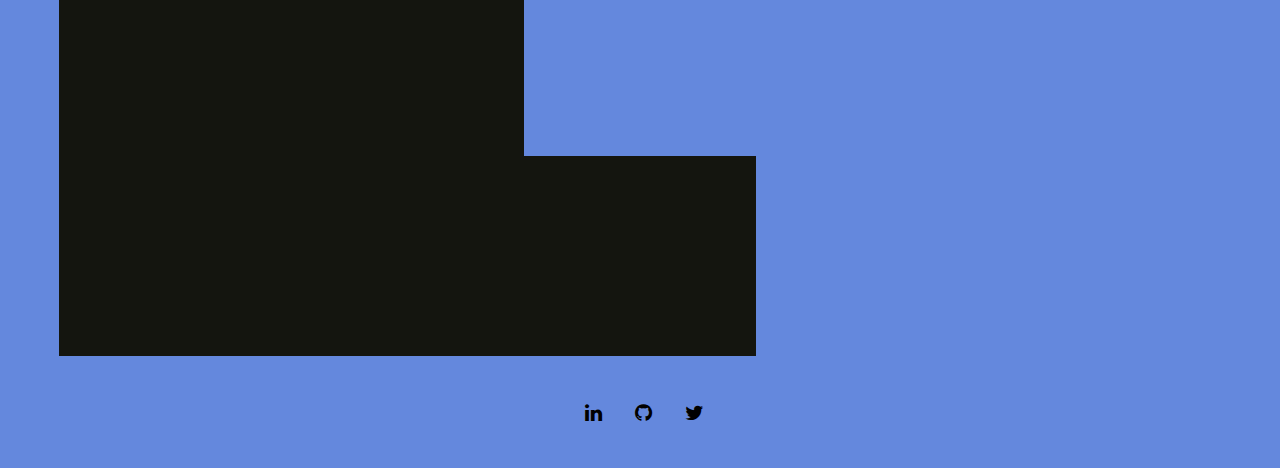
==== commit 753f6121: "testing" ====
--- a/about.html
+++ b/about.html
@@ -59,7 +59,7 @@
 
           <div class="aboutMidBox">
             <section class="reportCard">
-              <h3>Your Report Card for Life</h3>
+              <h3>Your Report Card</h3>
               <button class="gradeCard"><ul style="list-style-type:none;">
                   <li>&#9744; Life Habits</ul></button>
               <div class="panel">
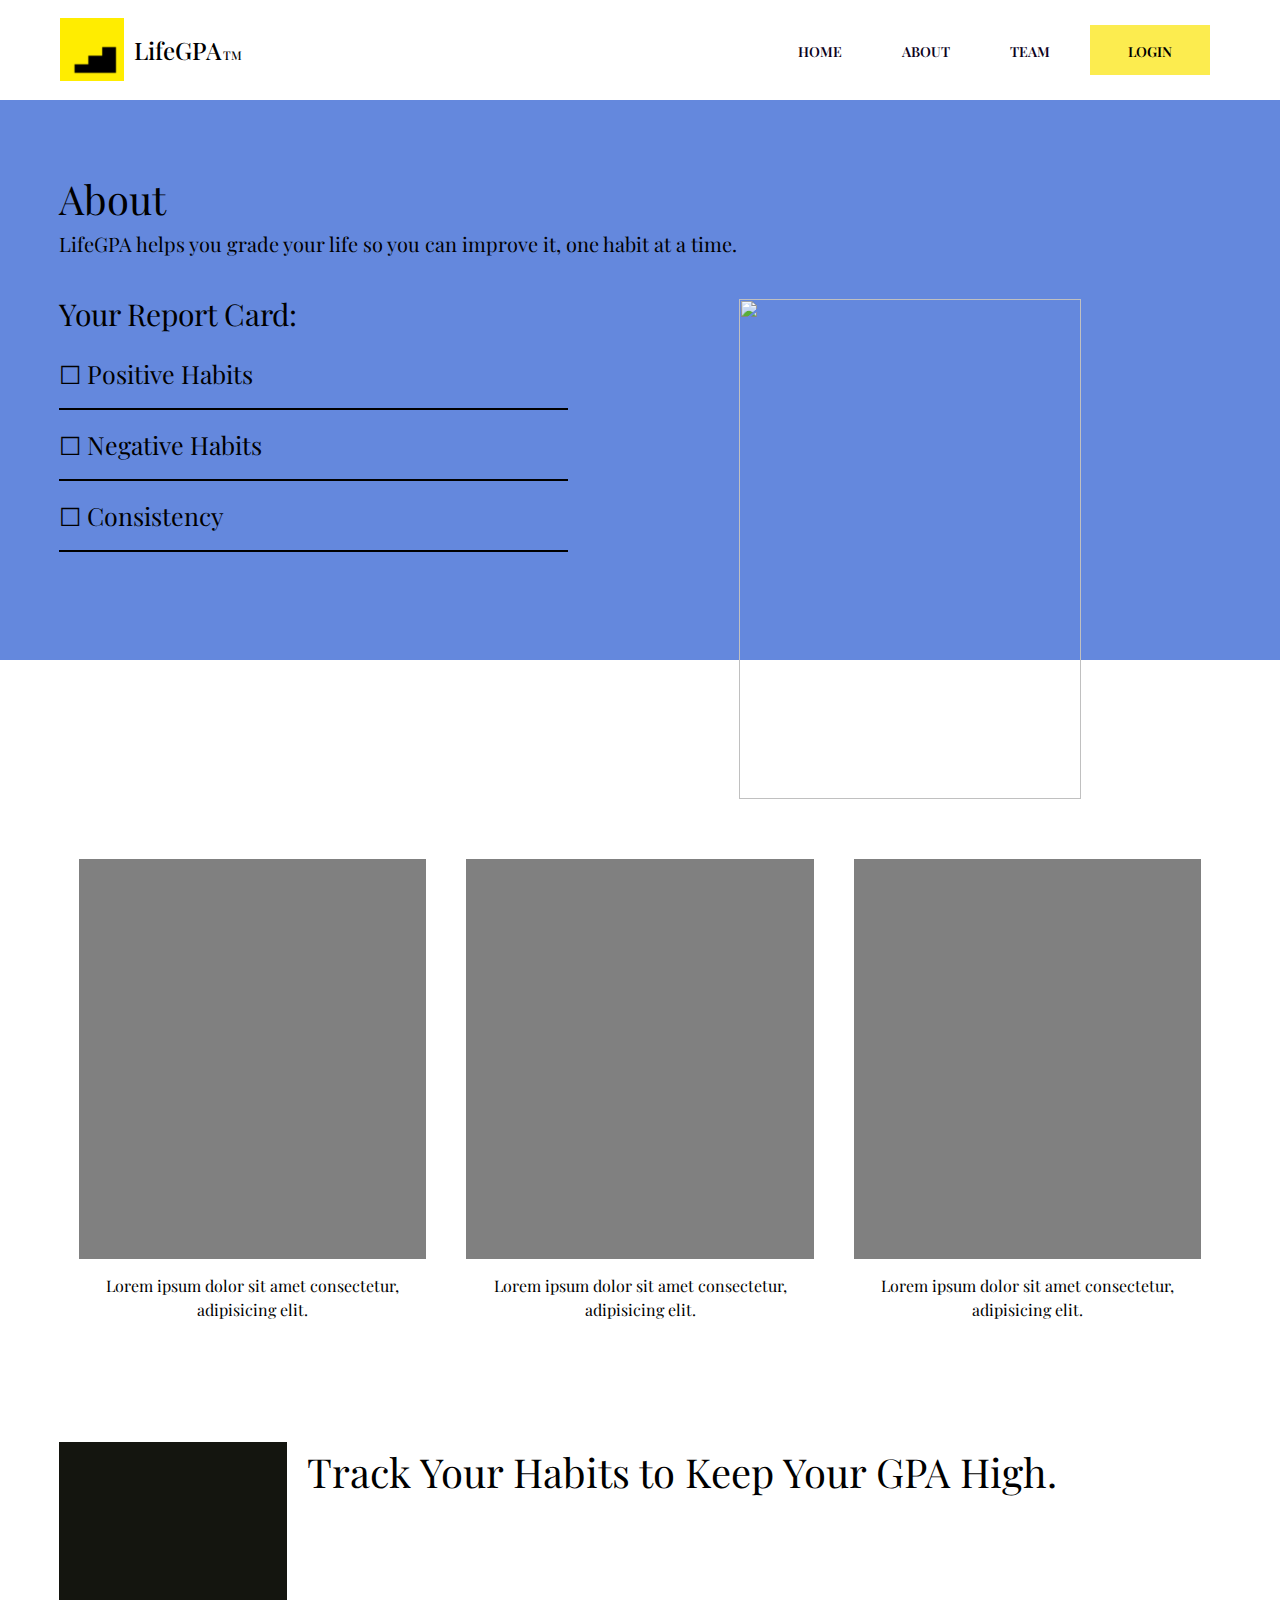
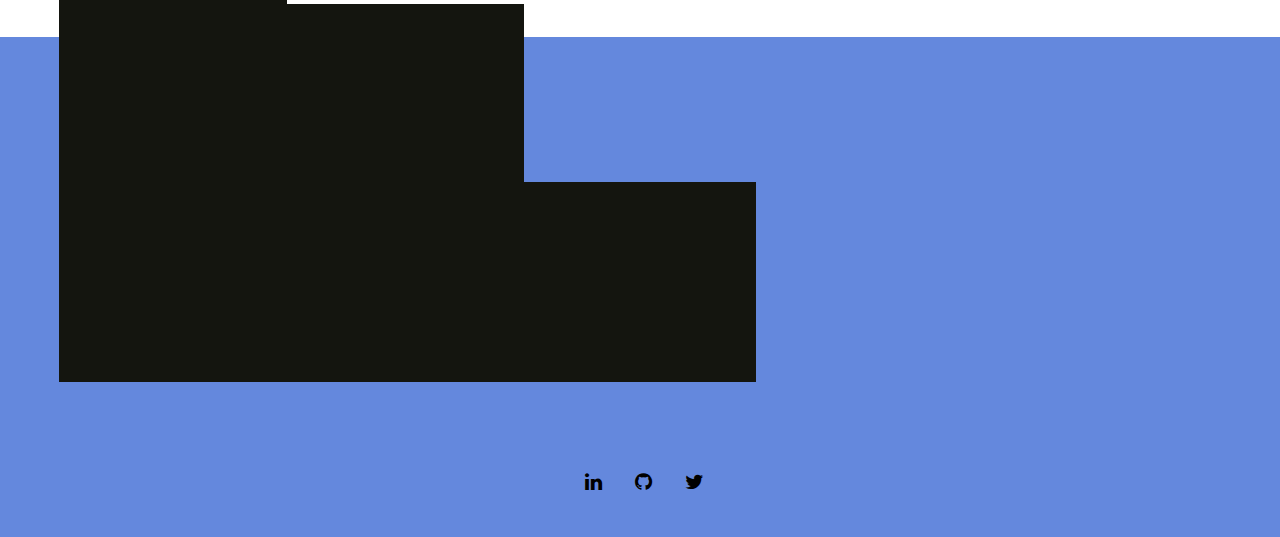
==== commit ede57121: "worked on spacing and added text content" ====
--- a/about.html
+++ b/about.html
@@ -59,23 +59,27 @@
 
           <div class="aboutMidBox">
             <section class="reportCard">
-              <h3>Your Report Card</h3>
+              <h3>Your Report Card:</h3>
               <button class="gradeCard"><ul style="list-style-type:none;">
-                  <li>&#9744; Life Habits</ul></button>
+                  <li>&#9744; Positive Habits</ul></button>
               <div class="panel">
-                <p>Lorem ipsum...</p>
+                <p>Create habits to track things you want to start doing everyday. <br>
+                  Check habits off the list as you get to them.
+                </p>
               </div>
               
               <button class="gradeCard"><ul style="list-style-type:none;">
-                  <li>&#9744; Sleep</ul></button>
+                  <li>&#9744; Negative Habits</ul></button>
               <div class="panel">
-                <p>Lorem ipsum...</p>
+                <p>Create habits to track things you need to stop doing. <br>
+                Check off each day where you resist the habit.</p>
               </div>
               
-              <button class="gradeCard"><ul style="list-style-type:none;">
-                  <li>&#9744; What's Most Important</ul></button>
+              <button class="gradeCard"><li style="list-style-type:none;">
+                  <ul>&#9744; Consistency </ul></button>
               <div class="panel">
-                <p>Lorem ipsum...</p>
+                <p>GPA calculated daily as well as for the past 30, 60, and 90 days <br>
+                  to help keep you on track.</p>
               </div>
               </section>
           <img class="aboutImg" src="assets/climb.jpg">
--- a/css/index.css
+++ b/css/index.css
@@ -173,6 +173,7 @@
 @media (max-width:500px) {
   #header-main {
     max-width: 100%;
+    z-index: 2;
   }
 }
 #header-main nav {
@@ -248,7 +249,7 @@
 #header-main nav .headerLinks a {
   text-decoration: none;
   text-align: center;
-  color: #0d0221;
+  color: #1d2c2f;
   padding: 20px;
   font-size: 14px;
   font-weight: 500;
@@ -268,6 +269,10 @@
   background: #2e72b9;
   color: white;
   flex-grow: 2;
+  transition: background 600ms;
+}
+#header-main nav .headerLinks #id-btn:hover {
+  background: #28464d;
 }
 #header-main nav:hover {
   background: white;
@@ -283,7 +288,7 @@
   padding: 15px;
   font-size: 14px;
   font-weight: 500;
-  color: #0d0221;
+  color: #1d2c2f;
   margin-left: 20px;
   margin-right: 20px;
 }
@@ -360,6 +365,7 @@
   padding-bottom: 20px;
   padding-top: 30px;
   font-size: 20px;
+  color: #1d2c2f;
 }
 @media (max-width:500px) {
   .banner .home-content p {
@@ -374,14 +380,23 @@
   padding: 15px;
   font-size: 16px;
   font-weight: 600;
+  color: #1d2c2f;
   border: transparent;
   background: #cdd2d0;
   margin-top: 20px;
+  transition: background 600ms;
 }
 @media (max-width:500px) {
   .banner .home-content .learn-btn {
     margin-top: 5px;
   }
+}
+.banner .home-content .learn-btn:focus {
+  outline: 0;
+}
+.banner .home-content .learn-btn:hover {
+  color: white;
+  background: #28464d;
 }
 .banner .circle-wrap {
   position: relative;
@@ -410,7 +425,7 @@
   top: 28%;
   left: 45%;
   transform: translate(-50%);
-  color: #0d0221;
+  color: #1d2c2f;
   font-weight: 600;
 }
 @media (max-width: 800px) {
@@ -428,6 +443,9 @@
     left: 50%;
     transform: translate(-50%);
   }
+}
+.banner .text #gpa {
+  color: #1d2c2f;
 }
 .banner .radial-progress {
   display: inline-block;
@@ -445,7 +463,7 @@
   border-radius: 50%;
 }
 .banner .radial-progress .circle .shadow {
-  box-shadow: 6px 6px 10px rgba(0, 0, 0, 0.1) inset;
+  box-shadow: 6px 6px 10px rgba(0, 0, 0, 0.8) inset;
 }
 .banner .radial-progress .circle .mask,
 .banner .radial-progress .circle .fill {
@@ -467,8 +485,7 @@
   position: absolute;
   margin-left: 20px;
   margin-top: 20px;
-  background: #cdd2d0;
-  opacity: 0.9;
+  background-image: url("../assets/background3.jpg");
   border-radius: 50%;
   box-shadow: 6px 6px 10px rgba(0, 0, 0, 0.8);
 }
@@ -480,11 +497,20 @@
 #footer-main a {
   display: inline-block;
   padding: 20px;
-  font-size: 20px;
+  font-size: 25px;
   width: 50px;
   text-decoration: none;
   margin-top: 15px;
-  color: black;
+  color: #1d2c2f;
+}
+#footer-main .footer-bottom {
+  display: flex;
+  justify-content: center;
+  align-items: center;
+}
+#footer-main .footer-bottom p {
+  margin: 0 20px 0 20px;
+  color: #1d2c2f;
 }
 body {
   font-size: 62.5%;
@@ -647,7 +673,7 @@
 }
 .aboutBanner {
   background-color: #6488DD;
-  height: 550px;
+  height: 660px;
 }
 .aboutMain {
   font-family: 'Playfair Display', serif;
@@ -665,7 +691,7 @@
   margin: 0 0 2em 0;
   padding: 3em;
   text-align: center;
-  margin-top: -500px;
+  margin-top: -590px;
   position: absolute;
   z-index: 5;
   width: 1200px;
@@ -689,6 +715,7 @@
 }
 .aboutBox .aboutBoxTop p {
   margin-top: 10px;
+  font-size: 2rem;
 }
 .aboutBox h2 {
   font-family: 'Playfair Display', serif;
@@ -795,7 +822,6 @@
   transition: 0.4s;
 }
 /* Add a background color to the button if it is clicked on (add the .active class with JS), and when you move the mouse over it (hover) */
-.active,
 .gradeCard:hover {
   background-color: #F6F7F8;
 }
@@ -889,16 +915,16 @@
   background: #6488DD;
   height: 500px;
   width: 100%;
-  margin-top: 938px;
+  margin-top: 897px;
 }
 @media (max-width:1200px) {
   .footerABT {
-    margin-top: 1396px;
+    margin-top: 1357px;
   }
 }
 @media (max-width:500px) {
   .footerABT {
-    margin-top: 1887px;
+    margin-top: 1872px;
   }
 }
 .footerABT ul {
@@ -942,7 +968,7 @@
 @media (max-width:500px) {
   .bannerWelcome h2 {
     color: black;
-    padding-top: 100px;
+    padding-top: 120px;
   }
 }
 .tabs {
@@ -1074,7 +1100,6 @@
   justify-content: space-between;
   align-items: center;
   height: 100px;
-  background-color: #fcec4f;
 }
 @media (max-width:500px) {
   #header-main nav {
@@ -1085,7 +1110,6 @@
     height: 80px;
     position: fixed;
     width: 100%;
-    background-color: #fcec4f;
   }
 }
 #header-main nav #logo {
@@ -1145,7 +1169,7 @@
 #header-main nav .headerLinks a {
   text-decoration: none;
   text-align: center;
-  color: #0d0221;
+  color: #1d2c2f;
   padding: 20px;
   font-size: 14px;
   font-weight: 500;
@@ -1165,6 +1189,10 @@
   background: #2e72b9;
   color: white;
   flex-grow: 2;
+  transition: background 600ms;
+}
+#header-main nav .headerLinks #id-btn:hover {
+  background: #28464d;
 }
 #header-main nav:hover {
   background: white;
@@ -1180,7 +1208,7 @@
   padding: 15px;
   font-size: 14px;
   font-weight: 500;
-  color: #0d0221;
+  color: #1d2c2f;
   margin-left: 20px;
   margin-right: 20px;
 }
@@ -1200,9 +1228,10 @@
     width: 100%;
     height: 0px;
     overflow: hidden;
-    background-color: #fcec4f;
+    background-color: white;
     border-left: none;
     border-bottom: none;
+    z-index: 2;
     margin: 0 0 0 0;
     transition: height 1000ms;
   }
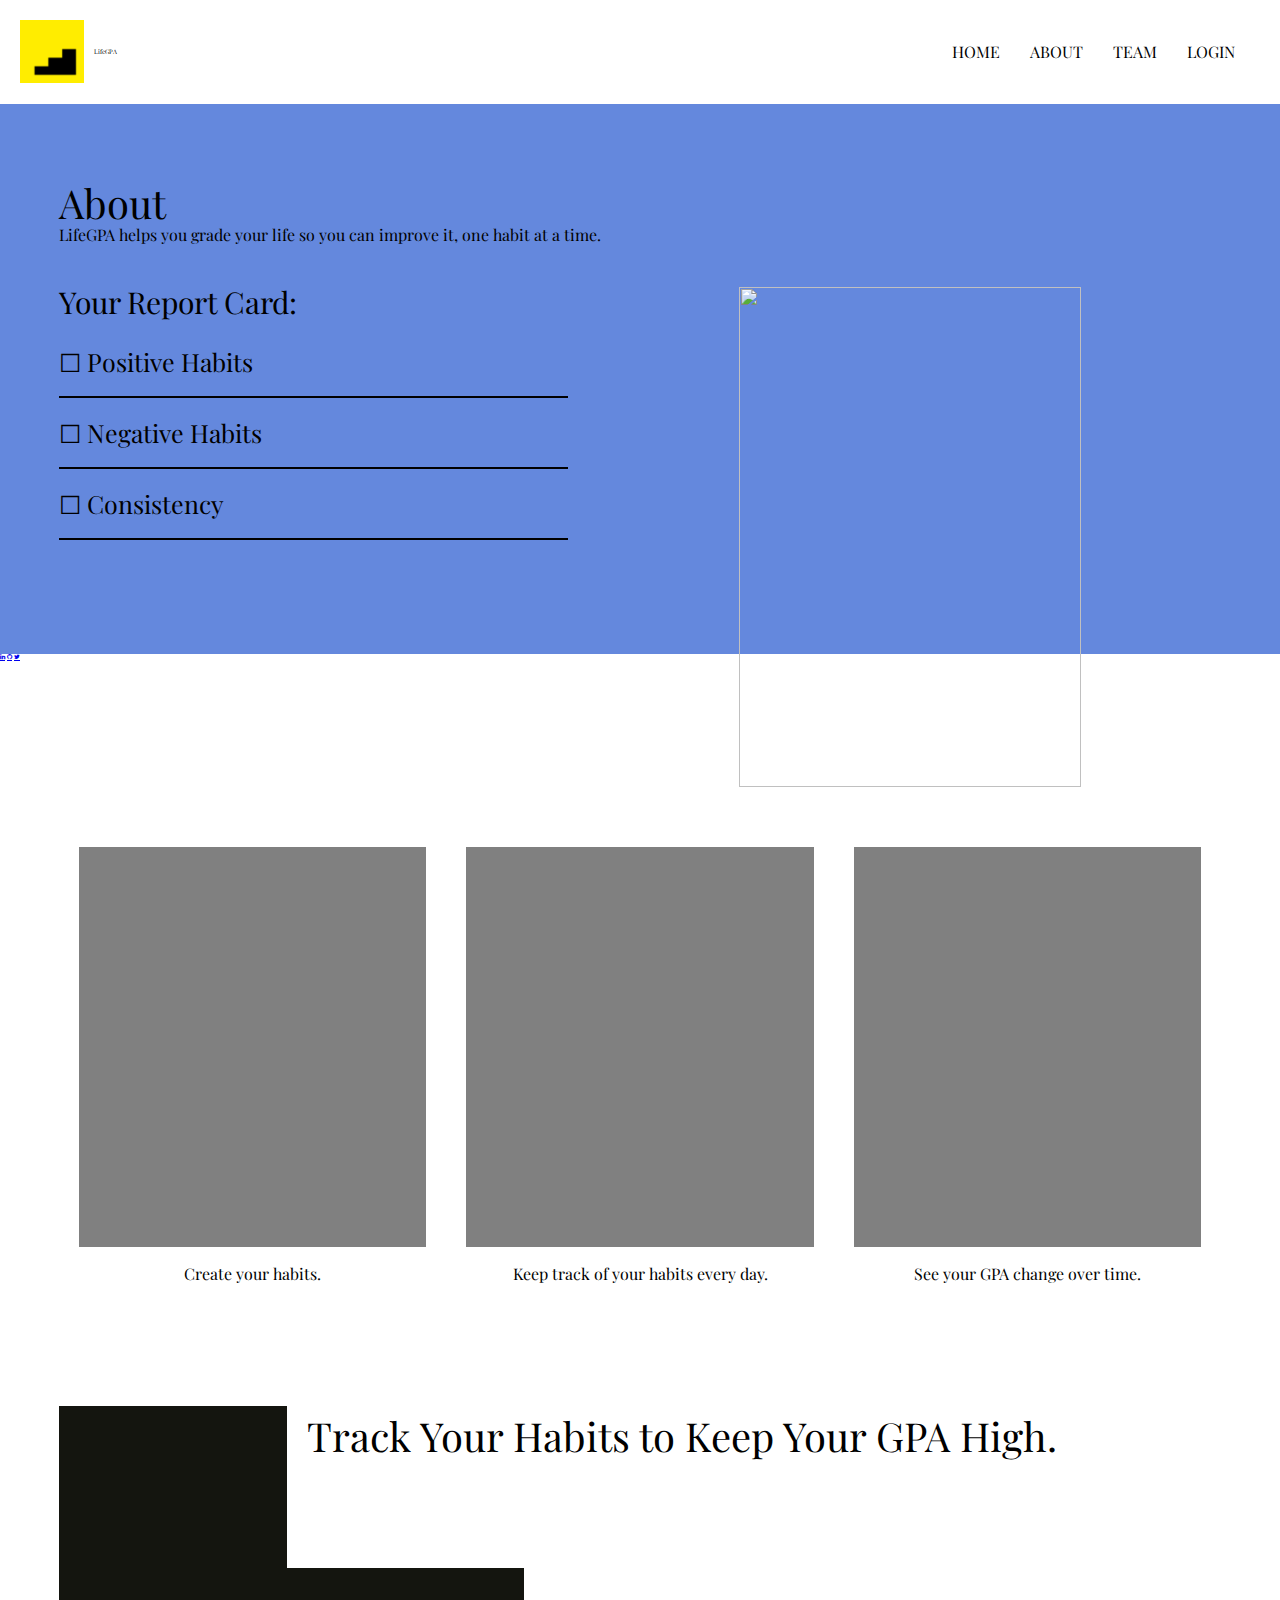
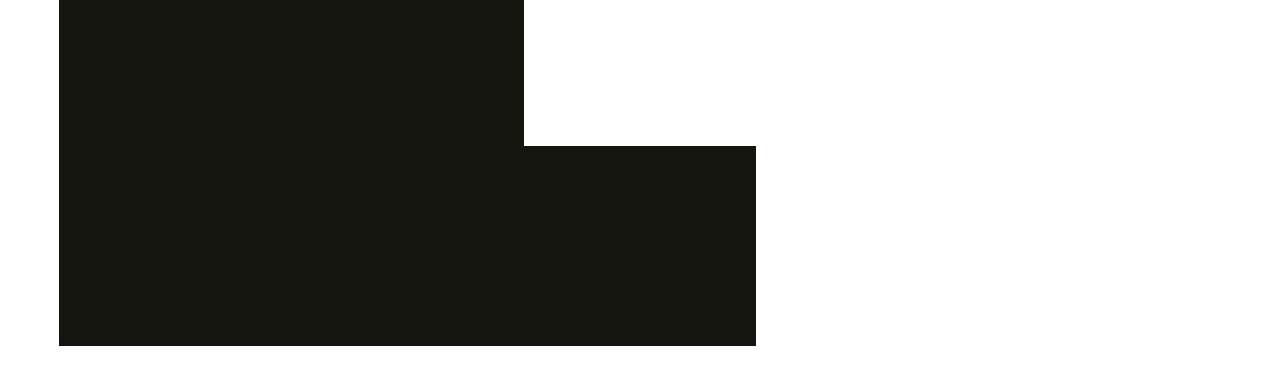
==== commit e3f1addf: "finished text content" ====
--- a/about.html
+++ b/about.html
@@ -89,15 +89,15 @@
           <div class="aboutAPP">
            <div class="aboutAPP1">
              <img src="">
-             <p>Lorem ipsum dolor sit amet consectetur, adipisicing elit.</p>
+             <p>Create your habits.</p>
             </div> 
             <div class="aboutAPP2">
                 <img src="">
-                <p>Lorem ipsum dolor sit amet consectetur, adipisicing elit.</p>
+                <p>Keep track of your habits every day.</p>
                </div> 
             <div class="aboutAPP3">
               <img src="">
-              <p>Lorem ipsum dolor sit amet consectetur, adipisicing elit.</p>
+              <p>See your GPA change over time.</p>
               </div>    
           </div>
 
--- a/css/index.css
+++ b/css/index.css
@@ -470,7 +470,7 @@
   -webkit-backface-visibility: hidden;
   transition: -webkit-transform 2s;
   transition: -ms-transform 2s;
-  transition: transform 2s;
+  transition: transform 2s ;
 }
 .banner .radial-progress .circle .mask {
   clip: rect(0px, 300px, 300px, 150px);
@@ -508,9 +508,27 @@
   justify-content: center;
   align-items: center;
 }
-#footer-main .footer-bottom p {
-  margin: 0 20px 0 20px;
+#footer-main .footer-bottom .copyright {
+  font-size: 16px;
+  margin: 0 5px 0 20px;
   color: #1d2c2f;
+}
+#footer-main .footer-bottom .rights {
+  margin: 0 10px 0 5px;
+  color: #1d2c2f;
+  font-size: 16px;
+}
+#footer-main .footer-bottom .privacy {
+  margin: 0 40px 0 10px;
+  color: #28464d;
+  text-decoration: underline;
+  font-size: 16px;
+}
+#footer-main .footer-bottom .contact {
+  margin: 0 20px 0px 20px;
+  color: #28464d;
+  text-decoration: underline;
+  font-size: 16px;
 }
 body {
   font-size: 62.5%;
@@ -518,169 +536,67 @@
 }
 #ABTheader {
   background: #6488DD;
-  font-weight: bold;
-  position: fixed;
-  width: 100%;
-  z-index: 99;
-}
-@media (max-width: 800px) {
+}
+@media (max-width:500px) {
   #ABTheader {
-    background: #6488DD;
-    margin-bottom: 40px;
+    max-width: 100%;
   }
 }
 #ABTheader nav {
   display: flex;
   justify-content: space-between;
   align-items: center;
-  height: 100px;
-}
-@media (max-width: 800px) {
+}
+@media (max-width:500px) {
   #ABTheader nav {
-    flex-direction: row-reverse;
-    padding-left: 40px;
-    padding-right: 40px;
-    height: 80px;
-    position: fixed;
-    width: 100%;
-  }
-}
-#ABTheader nav #logo {
-  display: flex;
-  align-items: center;
-  flex-direction: row;
-  margin-left: 60px;
-}
-@media (max-width: 800px) {
-  #ABTheader nav #logo {
-    margin-left: 0px;
-    justify-items: flex-start;
-  }
-}
-#ABTheader nav #logo img {
-  margin-right: 10px;
-}
-#ABTheader nav #logo .title {
-  font-size: 24px;
-  font-weight: 500;
-}
-#ABTheader nav #logo .title::after {
-  content: attr(data-end);
-  font-size: 12px;
-  padding-left: 2px;
-}
-#ABTheader nav .menu-button .line {
-  width: 35px;
-  height: 5px;
-  background-color: #fcec4f;
-  margin: 6px 0;
-  display: none;
-}
-@media (max-width: 800px) {
-  #ABTheader nav .menu-button .line {
-    display: block;
-  }
-}
-#ABTheader nav .headerLinks {
-  display: flex;
-  align-content: center;
-  justify-content: center;
-  margin-right: 60px;
-  height: 70px;
-}
-@media (max-width: 800px) {
-  #ABTheader nav .headerLinks {
     flex-direction: column;
-    margin-top: 20px;
-    margin-right: 0px;
-    margin-left: 0px;
-    padding: 0;
-    display: none;
-  }
-}
-#ABTheader nav .headerLinks a {
-  font-weight: 600;
-  text-decoration: none;
-  text-align: center;
-  color: #0d0221;
-  padding: 20px;
-  font-size: 14px;
-  margin: 10px;
-}
-@media (max-width: 800px) {
-  #ABTheader nav .headerLinks a {
-    padding: 0;
-  }
-}
-#ABTheader nav .headerLinks a:hover {
-  text-shadow: 4px 4px 4px rgba(0, 0, 0, 0.13);
-}
-#ABTheader nav .headerLinks #id-btn {
-  height: 50px;
-  width: 120px;
-  background: #fcec4f;
-  color: black;
-  flex-grow: 2;
+  }
 }
 #ABTheader nav:hover {
   background: white;
 }
-.menu {
-  display: flex;
+#ABTheader .headerLinks {
+  display: flex;
+  align-items: center;
+  height: 70px;
+  margin-right: 30px;
+}
+@media (max-width:500px) {
+  #ABTheader .headerLinks {
+    margin-top: -25px;
+    margin-right: 0;
+  }
+}
+#ABTheader a {
+  text-decoration: none;
+  color: black;
+  font-size: 1.6rem;
+  padding: 0 1.5rem;
+}
+#ABTheader a:hover {
+  text-shadow: 4px 4px 4px rgba(0, 0, 0, 0.13);
+}
+#ABTheader #logo {
+  display: flex;
+  align-items: center;
+  justify-content: space-between;
   flex-direction: row;
-  justify-content: space-between;
-  display: none;
-}
-.menu a {
-  text-decoration: none;
-  padding: 15px;
-  font-size: 14px;
-  font-weight: 600;
-  color: #0d0221;
-  margin-left: 20px;
-  margin-right: 20px;
-}
-.menu .mobile-login {
-  background: #fcec4f;
-  padding: 10px;
-  height: 35px;
-  color: black;
-}
-@media (max-width: 800px) {
-  .menu {
-    display: flex;
-    position: fixed;
-    text-align: left;
-    top: 75px;
-    left: 0;
-    width: 100%;
-    height: 0px;
-    overflow: hidden;
-    background-color: white;
-    border-left: none;
-    border-bottom: none;
-    z-index: 2;
-    margin: 0 0 0 0;
-    transition: height 1000ms;
-  }
-}
-.menu-open {
-  height: 50px;
-  padding-bottom: 20px;
-  position: fixed;
-  width: 100%;
-  z-index: 99;
+  margin: 20px;
+}
+#ABTheader #logo img {
+  margin-right: 10px;
+}
+#ABTheader p {
+  font-size: 2.4rem;
 }
 .aboutBanner {
   background-color: #6488DD;
-  height: 660px;
+  height: 550px;
 }
 .aboutMain {
   font-family: 'Playfair Display', serif;
   display: flex;
   justify-content: center;
-  padding-top: 40px;
-  margin-top: 40px;
 }
 .aboutBox {
   font-family: 'Playfair Display', serif;
@@ -691,7 +607,7 @@
   margin: 0 0 2em 0;
   padding: 3em;
   text-align: center;
-  margin-top: -590px;
+  margin-top: -500px;
   position: absolute;
   z-index: 5;
   width: 1200px;
@@ -712,10 +628,6 @@
     justify-content: center;
     width: 100%;
   }
-}
-.aboutBox .aboutBoxTop p {
-  margin-top: 10px;
-  font-size: 2rem;
 }
 .aboutBox h2 {
   font-family: 'Playfair Display', serif;
@@ -822,6 +734,7 @@
   transition: 0.4s;
 }
 /* Add a background color to the button if it is clicked on (add the .active class with JS), and when you move the mouse over it (hover) */
+.active,
 .gradeCard:hover {
   background-color: #F6F7F8;
 }
@@ -911,36 +824,21 @@
     width: 100%;
   }
 }
-.footerABT {
+.footer {
   background: #6488DD;
   height: 500px;
   width: 100%;
-  margin-top: 897px;
+  margin-top: 938px;
 }
 @media (max-width:1200px) {
-  .footerABT {
-    margin-top: 1357px;
-  }
-}
-@media (max-width:500px) {
-  .footerABT {
-    margin-top: 1872px;
-  }
-}
-.footerABT ul {
-  display: flex;
-  justify-content: center;
-  align-self: flex-end;
-  transform: translate(0, 400px);
-}
-.footerABT a {
-  display: inline-block;
-  padding: 20px;
-  font-size: 20px;
-  width: 50px;
-  text-decoration: none;
-  margin-top: 15px;
-  color: black;
+  .footer {
+    margin-top: 1396px;
+  }
+}
+@media (max-width:500px) {
+  .footer {
+    margin-top: 1887px;
+  }
 }
 h2 {
   color: black;
@@ -1254,3 +1152,12 @@
   margin-top: 15px;
   color: black;
 }
+#footerTeam .footerTeam-bottom {
+  display: flex;
+  justify-content: center;
+  align-items: center;
+}
+#footerTeam .footerTeam-bottom p {
+  margin: 0 20px 0 20px;
+  color: #1d2c2f;
+}
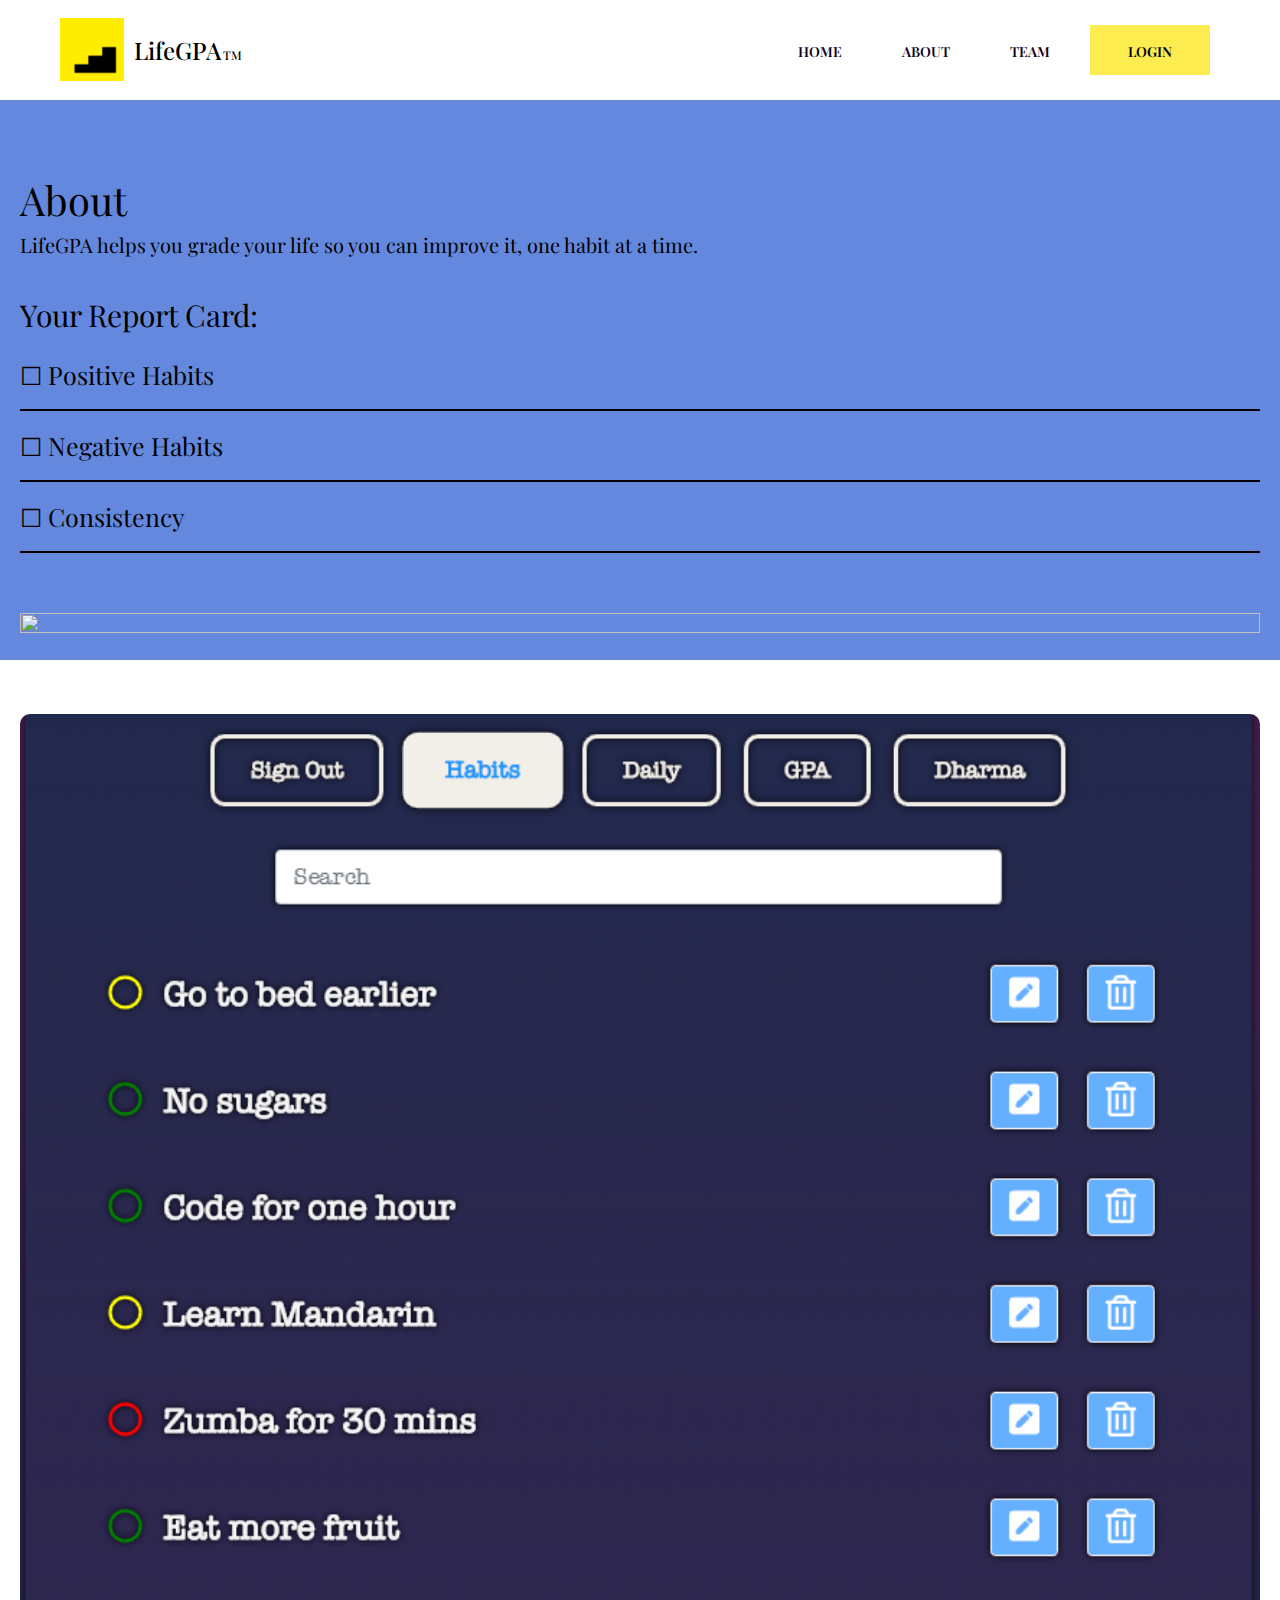
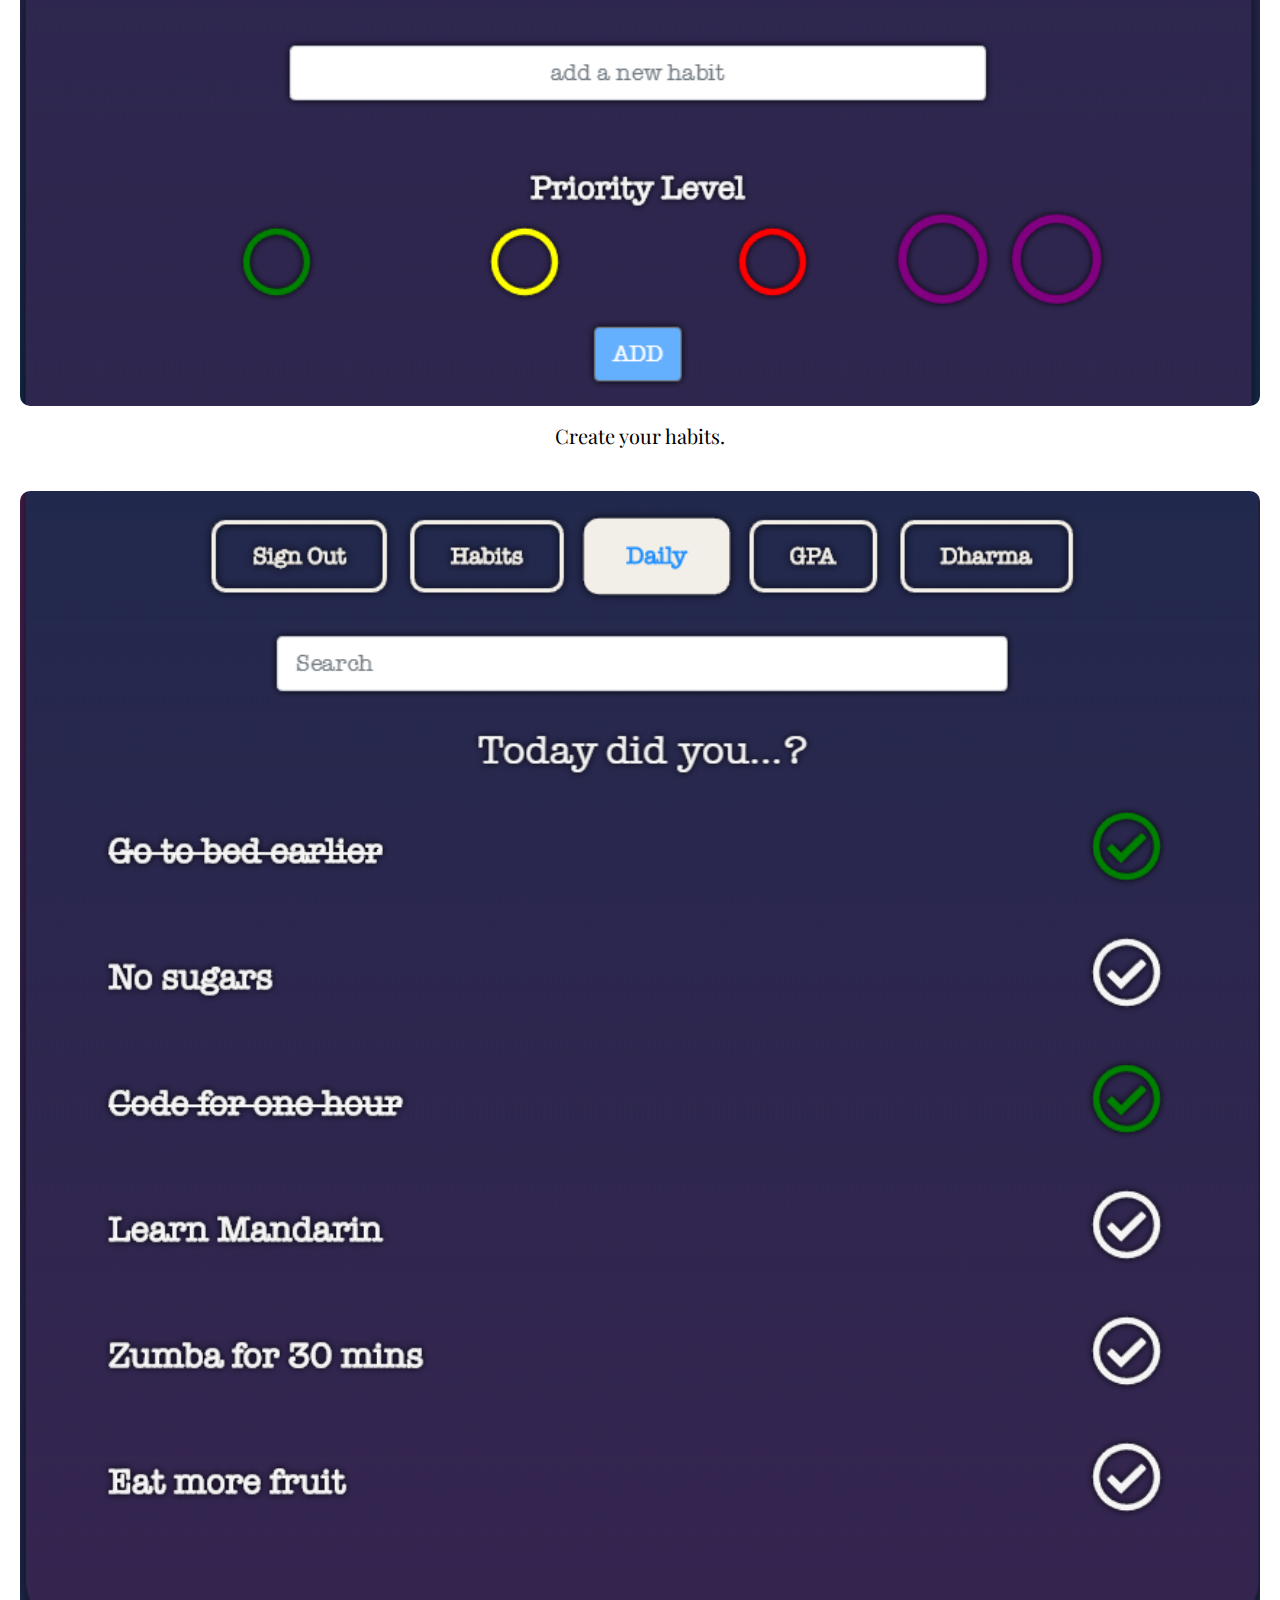
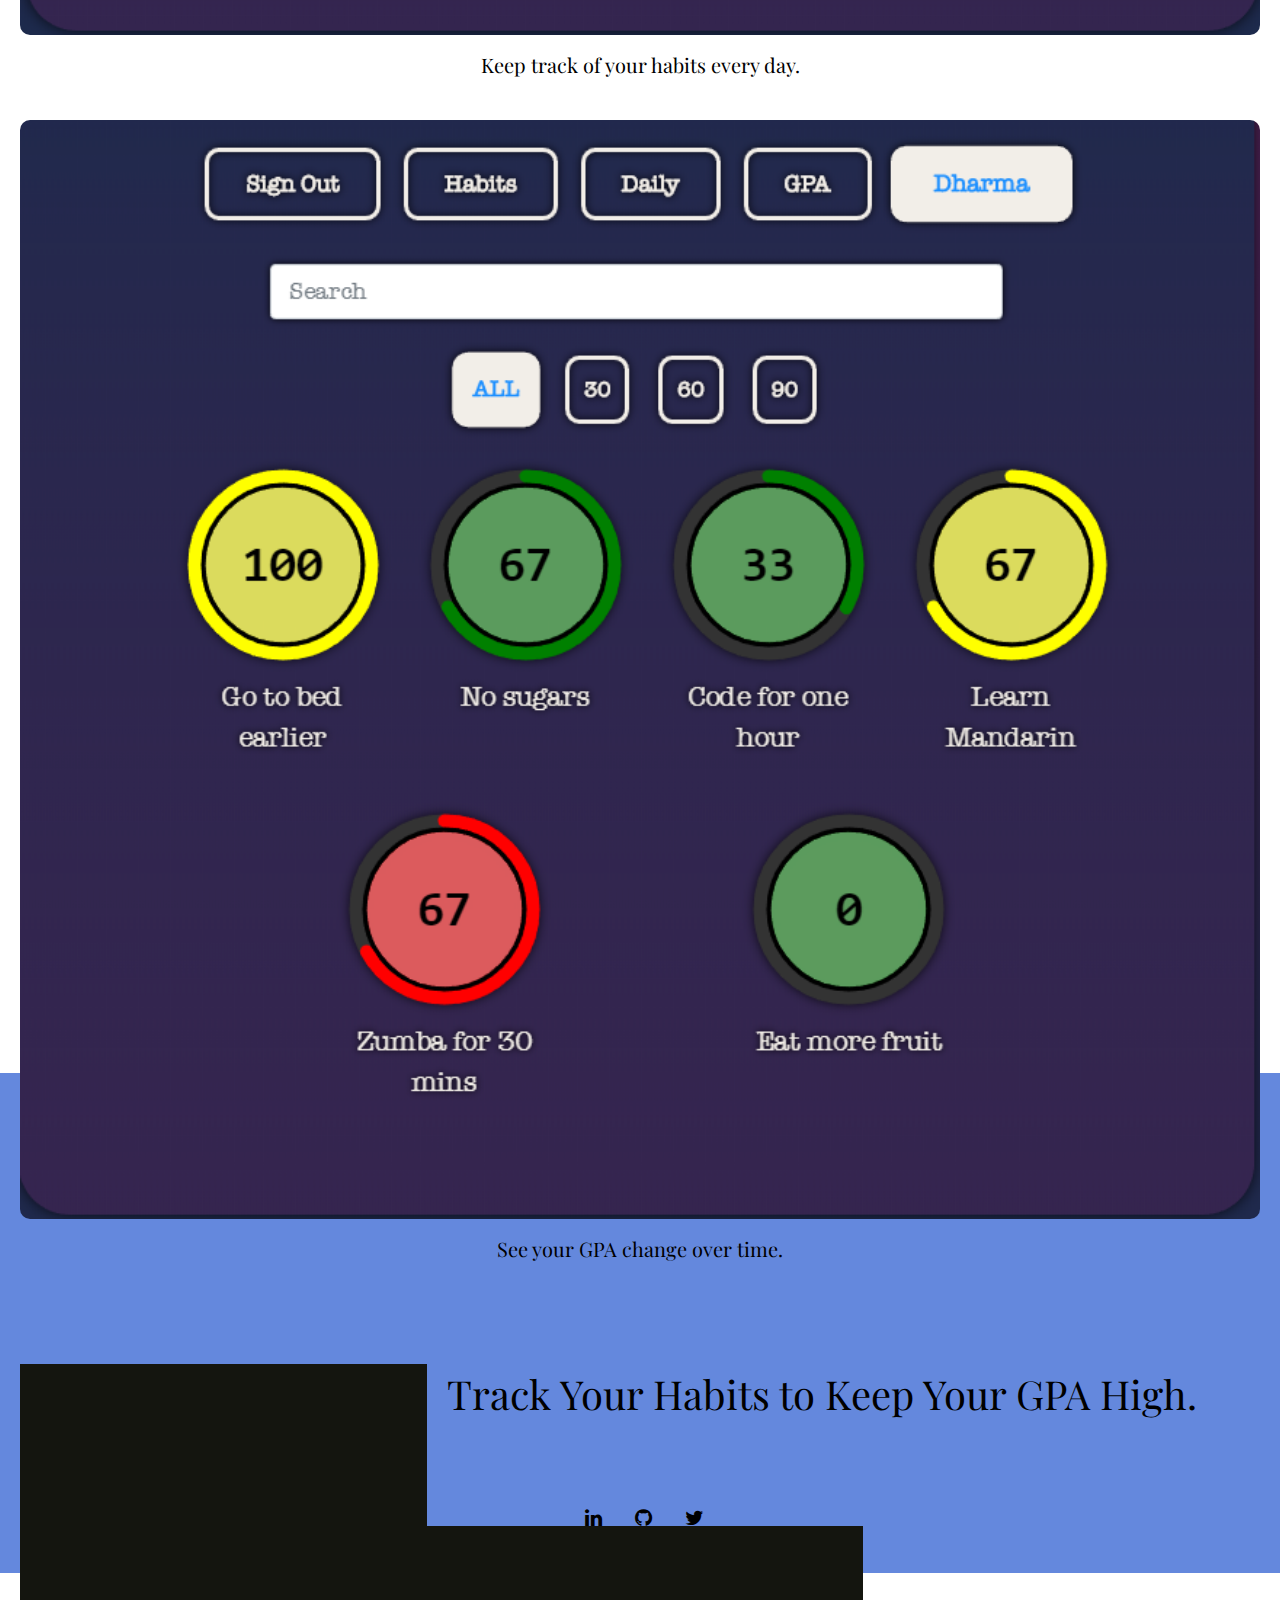
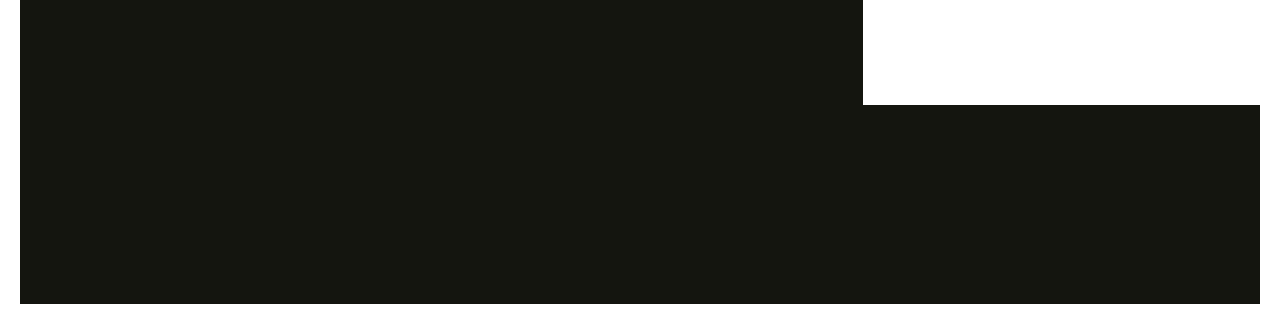
==== commit 23ada493: "about page completed with old styling app pics" ====
--- a/about.html
+++ b/about.html
@@ -88,15 +88,15 @@
 
           <div class="aboutAPP">
            <div class="aboutAPP1">
-             <img src="">
+            <img src="assets/NewHabit.PNG">
              <p>Create your habits.</p>
             </div> 
             <div class="aboutAPP2">
-                <img src="">
+                <img src="assets/KeepTrack.PNG">
                 <p>Keep track of your habits every day.</p>
                </div> 
             <div class="aboutAPP3">
-              <img src="">
+              <img src="assets/GPA.PNG">
               <p>See your GPA change over time.</p>
               </div>    
           </div>
--- a/css/index.css
+++ b/css/index.css
@@ -536,67 +536,169 @@
 }
 #ABTheader {
   background: #6488DD;
-}
-@media (max-width:500px) {
+  font-weight: bold;
+  position: fixed;
+  width: 100%;
+  z-index: 99;
+}
+@media (max-width: 800px) {
   #ABTheader {
-    max-width: 100%;
+    background: #6488DD;
+    margin-bottom: 40px;
   }
 }
 #ABTheader nav {
   display: flex;
   justify-content: space-between;
   align-items: center;
-}
-@media (max-width:500px) {
+  height: 100px;
+}
+@media (max-width: 800px) {
   #ABTheader nav {
+    flex-direction: row-reverse;
+    padding-left: 40px;
+    padding-right: 40px;
+    height: 80px;
+    position: fixed;
+    width: 100%;
+  }
+}
+#ABTheader nav #logo {
+  display: flex;
+  align-items: center;
+  flex-direction: row;
+  margin-left: 60px;
+}
+@media (max-width: 800px) {
+  #ABTheader nav #logo {
+    margin-left: 0px;
+    justify-items: flex-start;
+  }
+}
+#ABTheader nav #logo img {
+  margin-right: 10px;
+}
+#ABTheader nav #logo .title {
+  font-size: 24px;
+  font-weight: 500;
+}
+#ABTheader nav #logo .title::after {
+  content: attr(data-end);
+  font-size: 12px;
+  padding-left: 2px;
+}
+#ABTheader nav .menu-button .line {
+  width: 35px;
+  height: 5px;
+  background-color: #fcec4f;
+  margin: 6px 0;
+  display: none;
+}
+@media (max-width: 800px) {
+  #ABTheader nav .menu-button .line {
+    display: block;
+  }
+}
+#ABTheader nav .headerLinks {
+  display: flex;
+  align-content: center;
+  justify-content: center;
+  margin-right: 60px;
+  height: 70px;
+}
+@media (max-width: 800px) {
+  #ABTheader nav .headerLinks {
     flex-direction: column;
-  }
+    margin-top: 20px;
+    margin-right: 0px;
+    margin-left: 0px;
+    padding: 0;
+    display: none;
+  }
+}
+#ABTheader nav .headerLinks a {
+  font-weight: 600;
+  text-decoration: none;
+  text-align: center;
+  color: #0d0221;
+  padding: 20px;
+  font-size: 14px;
+  margin: 10px;
+}
+@media (max-width: 800px) {
+  #ABTheader nav .headerLinks a {
+    padding: 0;
+  }
+}
+#ABTheader nav .headerLinks a:hover {
+  text-shadow: 4px 4px 4px rgba(0, 0, 0, 0.13);
+}
+#ABTheader nav .headerLinks #id-btn {
+  height: 50px;
+  width: 120px;
+  background: #fcec4f;
+  color: black;
+  flex-grow: 2;
 }
 #ABTheader nav:hover {
   background: white;
 }
-#ABTheader .headerLinks {
-  display: flex;
-  align-items: center;
-  height: 70px;
-  margin-right: 30px;
-}
-@media (max-width:500px) {
-  #ABTheader .headerLinks {
-    margin-top: -25px;
-    margin-right: 0;
-  }
-}
-#ABTheader a {
+.menu {
+  display: flex;
+  flex-direction: row;
+  justify-content: space-between;
+  display: none;
+}
+.menu a {
   text-decoration: none;
+  padding: 15px;
+  font-size: 14px;
+  font-weight: 600;
+  color: #0d0221;
+  margin-left: 20px;
+  margin-right: 20px;
+}
+.menu .mobile-login {
+  background: #fcec4f;
+  padding: 10px;
+  height: 35px;
   color: black;
-  font-size: 1.6rem;
-  padding: 0 1.5rem;
-}
-#ABTheader a:hover {
-  text-shadow: 4px 4px 4px rgba(0, 0, 0, 0.13);
-}
-#ABTheader #logo {
-  display: flex;
-  align-items: center;
-  justify-content: space-between;
-  flex-direction: row;
-  margin: 20px;
-}
-#ABTheader #logo img {
-  margin-right: 10px;
-}
-#ABTheader p {
-  font-size: 2.4rem;
+}
+@media (max-width: 800px) {
+  .menu {
+    display: flex;
+    position: fixed;
+    text-align: left;
+    top: 75px;
+    left: 0;
+    width: 100%;
+    height: 0px;
+    overflow: hidden;
+    background-color: white;
+    border-left: none;
+    border-bottom: none;
+    z-index: 2;
+    margin: 0 0 0 0;
+    transition: height 1000ms;
+  }
+}
+.menu-open {
+  height: 50px;
+  padding-bottom: 20px;
+  position: fixed;
+  width: 100%;
+  z-index: 99;
 }
 .aboutBanner {
   background-color: #6488DD;
-  height: 550px;
+  height: 660px;
 }
 .aboutMain {
   font-family: 'Playfair Display', serif;
   display: flex;
   justify-content: center;
+  padding-top: 40px;
+  margin-top: 40px;
 }
 .aboutBox {
   font-family: 'Playfair Display', serif;
@@ -607,12 +709,12 @@
   margin: 0 0 2em 0;
   padding: 3em;
   text-align: center;
-  margin-top: -500px;
+  margin-top: -590px;
   position: absolute;
   z-index: 5;
   width: 1200px;
 }
-@media (max-width:1200px) {
+@media (max-width:1300px) {
   .aboutBox {
     width: 100%;
     padding: 20px;
@@ -623,11 +725,15 @@
   display: flex;
   flex-direction: column;
 }
-@media (max-width:1200px) {
+@media (max-width:1300px) {
   .aboutBox .aboutBoxTop {
     justify-content: center;
     width: 100%;
   }
+}
+.aboutBox .aboutBoxTop p {
+  margin-top: 10px;
+  font-size: 2rem;
 }
 .aboutBox h2 {
   font-family: 'Playfair Display', serif;
@@ -645,7 +751,7 @@
   flex-direction: row;
   padding-right: 0px;
 }
-@media (max-width:1200px) {
+@media (max-width:1300px) {
   .aboutMidBox {
     flex-direction: column;
     width: 100%;
@@ -656,7 +762,7 @@
   width: 45%;
   margin-right: 30px;
 }
-@media (max-width:1200px) {
+@media (max-width:1300px) {
   .aboutMidBox .reportCard {
     width: 100%;
     margin-bottom: 60px;
@@ -674,7 +780,7 @@
   width: 55%;
   height: 500px;
 }
-@media (max-width:1200px) {
+@media (max-width:1300px) {
   .aboutMidBox .aboutImg {
     width: 100%;
     margin-left: 0;
@@ -684,9 +790,9 @@
 .aboutAPP {
   display: flex;
   flex-direction: row;
-  margin-top: 40px;
-}
-@media (max-width:500px) {
+  margin-top: 80px;
+}
+@media (max-width:1300px) {
   .aboutAPP {
     flex-direction: column;
   }
@@ -698,17 +804,28 @@
   margin: 20px;
   justify-content: center;
 }
-@media (max-width:500px) {
+@media (max-width:1300px) {
   .aboutAPP div {
     width: 100%;
     margin: 0;
   }
 }
 .aboutAPP div img {
-  background: gray;
-  height: 400px;
+  border-radius: 10px;
+  height: 350px;
+}
+@media (max-width:1300px) {
+  .aboutAPP div img {
+    height: 60%;
+  }
+}
+@media (max-width:500px) {
+  .aboutAPP div img {
+    height: 400px;
+  }
 }
 .aboutAPP div p {
+  font-size: 2rem;
   text-align: center;
   margin-top: 15px;
 }
@@ -734,7 +851,6 @@
   transition: 0.4s;
 }
 /* Add a background color to the button if it is clicked on (add the .active class with JS), and when you move the mouse over it (hover) */
-.active,
 .gradeCard:hover {
   background-color: #F6F7F8;
 }
@@ -749,7 +865,7 @@
 .aboutBottomBox {
   display: flex;
 }
-@media (max-width:1200px) {
+@media (max-width:1300px) {
   .aboutBottomBox {
     width: 100%;
   }
@@ -797,7 +913,7 @@
   width: 20%;
   align-self: flex-start;
 }
-@media (max-width:1200px) {
+@media (max-width:1300px) {
   .aboutBottomBox .block1 {
     width: 40%;
   }
@@ -808,7 +924,7 @@
   width: 40%;
   align-self: flex-start;
 }
-@media (max-width:1200px) {
+@media (max-width:1300px) {
   .aboutBottomBox .block2 {
     width: 68%;
   }
@@ -819,26 +935,41 @@
   width: 60%;
   align-self: flex-start;
 }
-@media (max-width:1200px) {
+@media (max-width:1300px) {
   .aboutBottomBox .block3 {
     width: 100%;
   }
 }
-.footer {
+.footerABT {
   background: #6488DD;
   height: 500px;
   width: 100%;
-  margin-top: 938px;
-}
-@media (max-width:1200px) {
-  .footer {
-    margin-top: 1396px;
-  }
-}
-@media (max-width:500px) {
-  .footer {
-    margin-top: 1887px;
-  }
+  margin-top: 835px;
+}
+@media (max-width:1300px) {
+  .footerABT {
+    margin-top: 3533px;
+  }
+}
+@media (max-width:500px) {
+  .footerABT {
+    margin-top: 1902px;
+  }
+}
+.footerABT ul {
+  display: flex;
+  justify-content: center;
+  align-self: flex-end;
+  transform: translate(0, 400px);
+}
+.footerABT a {
+  display: inline-block;
+  padding: 20px;
+  font-size: 20px;
+  width: 50px;
+  text-decoration: none;
+  margin-top: 15px;
+  color: black;
 }
 h2 {
   color: black;
